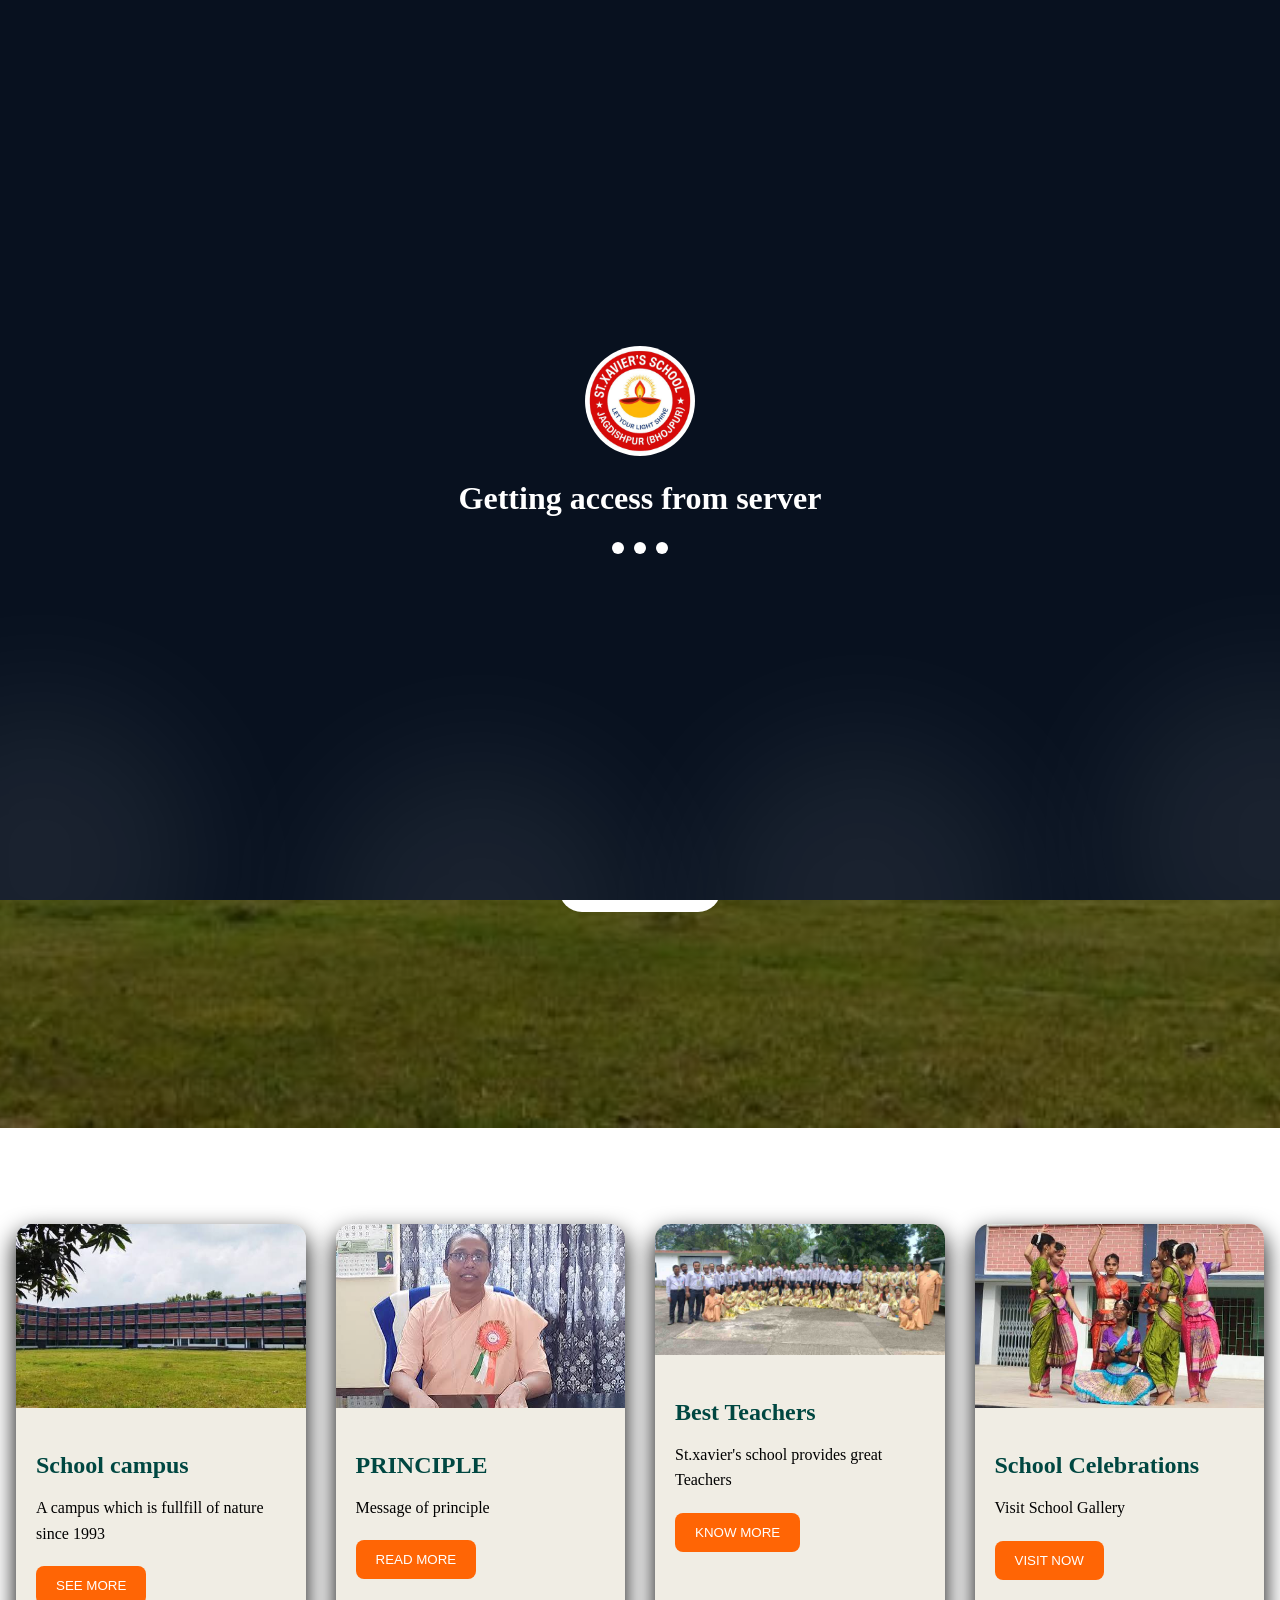
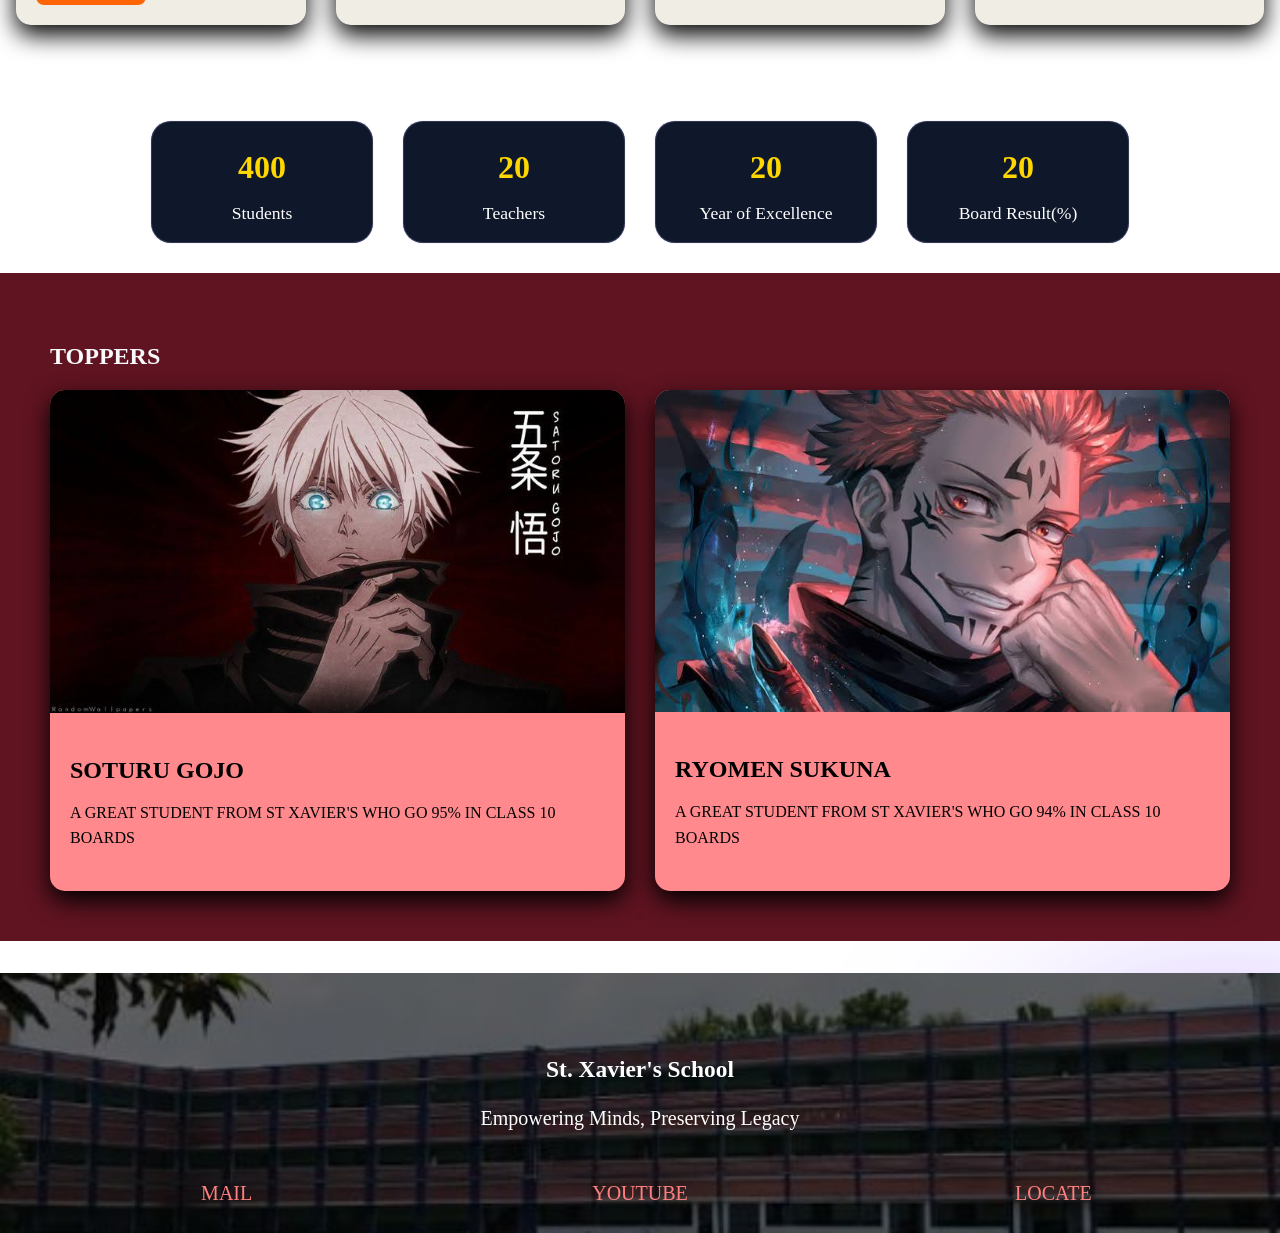
==== index.html @ 526041e4 "Updated website" ====
<!DOCTYPE html>
<html lang="en">
<head>
    <meta charset="UTF-8">
    <meta name="viewport" content="width=device-width, initial-scale=1.0">
    <link rel="stylesheet" href="web.css">
    <link rel="stylesheet" href="mainloader.css">
    <link rel="icon" type="image/jpeg"href="logo12.jpg">
      
       <link rel="preconnect" href="https://fonts.googleapis.com">
<link rel="preconnect" href="https://fonts.gstatic.com" crossorigin>
<link href="https://fonts.googleapis.com/css2?family=Audiowide&family=Bebas+Neue&family=Black+Ops+One&family=Montenegrin+Gothic+One&family=Yuyu&display=swap" rel="stylesheet"> 
    <title>ST.XAVIER'S SCHOOL</title>


</head>
<body>
    <div id="preloader">

    <div class="smoke s1"></div>
    <div class="smoke s2"></div>
    <div class="smoke s3"></div>
    <div class="smoke s4"></div>

    <div class="loader-content">

        <img src="logo12.jpg" class="loader-logo">

        <h1 class="loader-title" id="loaderText">Connecting to server</h1>

        <div class="loading">
            <span></span>
            <span></span>
            <span></span>
        </div>

    </div>

</div>


    <div class="heading">
<h1><EM> ST</EM> XAVIER'S SCHOOL</h1>

      

    </div>

      <div class="navbar">

            <ul class="nav-links">
                <li> <a href="home.html">HOME</a></li>
                <li> <a href="#">GALLERY</a></li>
                <li> <a href="#">ACADEMICS</a></li>
                <li> <a href="#">ABOUT</a></li>

                
            </ul>
        </div>
<div class="mainbg">

    <img src="xavier.jpg" alt="St. Xavier's School">
    
    <div class="hero">
        <h1>Empowering Minds, Preserving Legacy</h1>
    </div>

    <div class="hero-p">
        <h2>Shaping Bright Minds for a Better Tomorrow</h2>
    </div>

    <div class="par">
        <p>
            Welcome to our school, where learning inspires curiosity,
            creativity, and confidence. We are committed to providing a
            safe, inclusive, and engaging environment that empowers every
            student to achieve academic excellence, develop strong character,
            and become responsible global citizens. 
        </p>

        <a href="#" class="btn">Explore More</a>
    </div>

</div>
        
<section class="cards-section">

    <div class="card">
        <img src="xavier.jpg" alt="Card Image">
        <div class="card-content">
            <h2>School campus</h2>
            <p>
                A campus which is fullfill of nature since 1993


            </p>
            <button
                onclick="window.location.href='schoolcampus.html'">
                    SEE MORE</button>
        </div>
    </div>

    <div class="card">
        <img src="pr.jpg" alt="Card Image">
        <div class="card-content">
            <h2>PRINCIPLE</h2>
            <p>
                Message of principle
            </p>
            <button onclick="window.location.href='pricipal.html'">READ MORE</button>
        </div>
    </div>

    <div class="card">
        <img src="tr.jpg" alt="Card Image">
        <div class="card-content">
            <h2>Best Teachers</h2>
            <p>
                St.xavier's school provides great Teachers
            </p>
            <button>KNOW MORE</button>
        </div>
    </div>

    <div class="card">
        <img src="gallery.jpg" alt="Card Image">
        <div class="card-content">
            <h2>School Celebrations</h2>
            <p>
                Visit School Gallery


            </p>
            <button>VISIT NOW</button>
        </div>
    </div>
</section>


<section class="stats">

    <div class="stat-box">

            <h2 class="counter" data-target="2000">
                0
            </h2>
            <p>Students</p>
    </div>

    <div class="stat-box">

        <h2 class="counter" data-target="60">
            0
        </h2>
            <p>Teachers</p>
    </div>

    <div class="stat-box">

        <h2 class="counter" data-target="30">
            0
        </h2>
            <p>Year of Excellence</p>
    </div>

    <div class="stat-box">
        <h2 class="counter" data-target="100">
            0
        </h2>
        <p>Board Result(%)</p>
    </div>
<div class="std-cla">
    <H1>TOPPERS</H1>
    <div class="student">
            <div class="std-card">
                 <img src="gjo.jpg" alt="student" Image">
        <div class="std-card-content">
            <h2 >SOTURU GOJO</h2>
            <p>
                A GREAT STUDENT FROM ST XAVIER'S WHO GO 95% IN CLASS 10 BOARDS
            </p>
            </div>
            </div>
            <div class="student">
            <div class="std-card">
                 <img src="sku.jpg" alt="Student Image">
        <div class="std-card-content">
            <h2>RYOMEN SUKUNA</h2>
            <p>
                A GREAT STUDENT FROM ST XAVIER'S WHO GO 94% IN CLASS 10 BOARDS
            </p>
            </div>
            </div>
        </div>
        </div>
</section>
<footer class="footer">
    <div class="footer-content">
        <h3>St. Xavier's School</h3>
        <p>Empowering Minds, Preserving Legacy</p>
        </div>
        
         <div class="down-links">
        
        <a href="#">MAIL</a>
        <a href="#">YOUTUBE</a>
        <a href="#">LOCATE</a>
        </ul>
    </div>
   
</footer>
    <script src="web.js"></script>
    
    
</body>
</html>
---- web.css ----
body{
    margin:0;
    min-height: 100vh;
    background: #ffffff;
    color: #f8fafc;
    overflow-x:hidden;
    position:relative;

}

body::before,
body::after{
    content:"";
    position:fixed;
    width:350px;
    height: 350px;
    border-radius: 50%;
    filter:blur(120px);
    z-index:-1;
}

body::before{
    background:rgba(37,99,235,.3);
    top: -120px;
    left:-120px;
}

body::after{
    background:rgba(113, 52, 255, 0.649);
    bottom:--120px;
    right:-120px;
}

.heading{
display:flex;
width:100%;
max-width:1600px;
background: rgb(255, 255, 255);
backdrop-filter: rgba(255,255,255,.15);
border: 1px solid rgba(255,255,255,.015);
display:flex;
justify-content:center;
text-decoration:underline;


}
.heading h1{
    color:rgb(0, 0, 0);
    font-family: "Black Ops One";
  
  
  margin-left:5%;
  font-size:clamp(1.5rem,5vw,4rem);

}

.mainbg{
    position: relative;
    width: 100%;
    height: 100vh;
    overflow: hidden;
    display: flex;
    justify-content: center;
    align-items: center;
}

.mainbg img{
    position: absolute;
    inset: 0;
    width: 100%;
    height: 100%;
    object-fit: cover;
}

/* Dark overlay */
.mainbg::before{
    content: "";
    position: absolute;
    inset: 0;
    background: linear-gradient(
        rgba(0,0,0,.55),
        rgba(0,0,0,.45)
    );
    z-index: 1;
}

.hero,
.hero-p,
.par{
    position: relative;
    z-index: 2;
    color: #fff;
    text-align: center;
    width: 90%;
    max-width: 850px;
}

.hero{
    position: absolute;
    top: 20%;
}

.hero h1{
    font-size: 4rem;
    font-weight: 700;
    line-height: 1.2;
    margin-bottom: 20px;
}

.hero-p{
    position: absolute;
    top: 46%;
}

.hero-p h2{
    font-size: 2rem;
    font-weight: 400;
    color: #f4f4f4;
}

.par{
    position: absolute;
    top: 55%;
}

.par p{
    font-size: 1.1rem;
    line-height: 1.8;
    margin-bottom: 30px;
    color: #f1f1f1;
}

.btn{
    display: inline-block;
    padding: 14px 34px;
    border-radius: 40px;
    background: #ffffff;
    color: #0b4a8b;
    text-decoration: none;
    font-weight: 600;
    transition: .3s;
}

.btn:hover{
    background: #0b4a8b;
    color: #fff;
    transform: translateY(-4px);
}

@media (max-width:768px){

    .hero{
        top: 20%;
    }

    .hero h1{
        font-size: 2.3rem;
    }

    .hero-p{
        top: 40%;
    }

    .hero-p h2{
        font-size: 1.3rem;
    }

    .par{
        top: 50%;
        width: 90%;
    }

    .par p{
        font-size: .95rem;
        line-height: 1.6;
    }

}

.navbar{
    display:flex;
    justify-content: center;
    
    background:black;
    position: relative;
    left:0rem;
    padding:1%;
    font-family: "Bebas Neue";
}

.nav-links{
    display: flex;
    justify-content: center;
 
list-style: none;
gap:1rem;
font-size: 1.8rem;

list-style:none;

margin:0;
padding:0;
}

.nav-links a{
    text-decoration: none;
    color:rgb(255, 255, 255);
}

.nav-links a:hover{
    display:flex;
    color:rgb(186, 37, 240);
    text-shadow:0 0 23px rgb(98, 0, 255);
    
    border-radius: 6px;
    gap: 1rem;
}





.cards-section{
    display:grid;
    grid-template-columns:repeat(auto-fit,minmax(220px,1fr));
    gap:30px;
    position: relative;
    top:5rem;
    margin:1rem;
}



.card{
    background:#f0ede4;
    border-radius:15px;
    overflow:hidden;
    box-shadow:0 10px 25px black;
    transition:1s;
}





.card:hover{
    transform:translateY(-10px);
    box-shadow:0 0 25PX rgb(148, 144, 255);
}

.card img{
    width:100%;
    height:auto;
    object-fit:cover;
}



.card-content{
    padding:20px;
}

.card-content h2{
    margin-bottom:10px;
    color:#004741;
}

.card-content p{
    color:rgb(0, 0, 0);
    line-height:1.6;
    margin-bottom:20px;
}

button{
    background:#ff6505;
    color:white;
    border:none;
    padding:12px 20px;
    border-radius:8px;
    cursor:pointer;
    transition:.3s;
}

button:hover{
    background:#ff2200;
    box-shadow: 0 0 25px rgb(150, 88, 88);
}

button:active{
    background:rgb(17, 80, 225) ;
    transform: scale(0.8)
    
}

button:visited{
    background: rgb(17,80,225);
}

.stats{
    width:100%;
    position: relative;
    top:10rem;
    display:flex;
    justify-content: center;
    gap:30px;
    flex-wrap:wrap;
    
}

.stat-box{
    width:220px;
    box-shadow: 0 0 1px rgb(148, 144, 255);
    text-align:center;
    border-radius:20px;
    background:#0F172A;
    backdrop-filter: blur(15px);
    border:1px solid rgba(255,255,255,.15);
    transition: 1s;
}

.stat-box:hover{
    transform: translateY(-10px);
    box-shadow:0 0 25px rgba(255,255,255,.4);
}

.stat-box h2{
    font-size:2rem;
    color:gold;
    margin-bottom:10px;
}

.stat-box p{
    color:#fff;
    font-size:1.1rem;
}

.footer{
    background: url("xavier.jpg") center center/cover no-repeat;
    position: relative;
    padding: 60px 20px;
    color: white;
    text-align: center;
    position: relative;
    bottom:-12rem;
}

.footer::before{
    content: "";
    position: absolute;
    inset: 0;
    background: rgba(0,0,0,0.6);
}

.footer-content{
    position: relative;
    z-index: 2;
    font-size: 20px;
}


.down{
    display: flex;
    justify-content: center;
    width: 100%;
    max-width: 1600px;
    position: relative;
    top:10rem;
}


.down-links{

    display:grid;
    grid-template-columns:repeat(auto-fit,minmax(230px,1fr));
    font-size: 20px;
    justify-content: center;
    position: relative;
    top:2rem;
    
    max-width: 1600px;
}
.down-links a{
    color: rgb(255, 128, 128);
    text-decoration: none;
    display:grid;
    grid-template-columns:repeat(auto-fit,minmax(230px,1fr));
    justify-content: center;
    align-items: center;
    text-align: center;
    
}

.down-links a:hover{
    color:rgb(255, 0, 0);
    
    border-bottom: 3px solid rgb(0, 0, 0);
}

.principle{
    background:rgba(255,255,255,.20);
    color:white;
    display: flex;
    justify-content: center;
    align-items: center;
}

.prn-name{
    background:rgba(145, 128, 255, 0.447);
    color:white;
    display: flex;
    justify-content: center;
    align-items: center;
    position: relative;
    top:2rem;
    border-radius: 50px;
}
.pr-words{
    position: relative;
    top:5rem;
    margin:2rem;
}

.pr-words p{
    font-size:1rem;
    color:rgb(255, 255, 255);
    font-weight: 400;
}

.pr-img{
    display:flex;
    justify-content: center;
    align-items: center;
    position: relative;
    top:4rem;

}

.pr-img img{
    width:60%;
    height: 40%;
    object-fit: cover;
}

.std-cla{
    background:rgb(96, 20, 33);
    width: 100%;
    height: auto;
    max-width: 1600px;
    padding: 50px;
}
.student{
    display:grid;
    grid-template-columns:repeat(auto-fit,minmax(220px,1fr));
    gap:30px;
    position: relative;

}



.std-card{
    background:#ff898d;
    border-radius:15px;
    overflow:hidden;
    box-shadow:0 10px 25px black;
    transition:1s;
}





.std-card:hover{
    box-shadow:0 0 25PX rgb(148, 144, 255);
}

.std-card img{
    width:100%;
    height:auto;
    object-fit:cover;
}



.std-card-content{
    padding:20px;
}

.std-card-content h2{
    margin-bottom:10px;
    color:#000000;
}

.std-card-content p{
    color:rgb(0, 0, 0);
    line-height:1.6;
    margin-bottom:20px;
}
---- mainloader.css ----
/* ===== PRELOADER ===== */

#preloader{
position:fixed;
inset:0;
background:#08111f;
display:flex;
justify-content:center;
align-items:center;
overflow:hidden;
z-index:99999;
transition:.8s;
}

#preloader.hide{
opacity:0;
visibility:hidden;
}

.loader-content{
position:relative;
z-index:5;
text-align:center;
}

.loader-logo{
width:110px;
height:110px;
border-radius:50%;
object-fit:cover;
animation:float 2s ease-in-out infinite;
}

.loader-title{
margin-top:20px;
color:white;
font-size:2rem;
transition: opacity .4s ease
}

.loading{
display:flex;
justify-content:center;
gap:10px;
margin-top:25px;
}

.loading span{
width:12px;
height:12px;
background:white;
border-radius:50%;
animation:bounce .7s infinite alternate;
}

.loading span:nth-child(2){
animation-delay:.2s;
}

.loading span:nth-child(3){
animation-delay:.4s;
}

@keyframes bounce{

from{
transform:translateY(0);
}

to{
transform:translateY(-12px);
}

}

@keyframes float{

50%{
transform:translateY(-8px);
}

}

/* ===== Smoke ===== */

.smoke{

position:absolute;

width:320px;
height:320px;

background:rgba(255,255,255,.08);

border-radius:50%;

filter:blur(70px);

animation:smoke 15s linear infinite;

}

.s1{left:-120px;bottom:-120px;}

.s2{
right:-150px;
bottom:-100px;
animation-delay:3s;
}

.s3{
left:25%;
bottom:-180px;
animation-delay:6s;
}

.s4{
right:20%;
bottom:-160px;
animation-delay:9s;
}

@keyframes smoke{

0%{
transform:translateY(150px) scale(.8);
opacity:0;
}

30%{
opacity:.2;
}

100%{
transform:translateY(-900px) scale(1.8);
opacity:0;
}

}
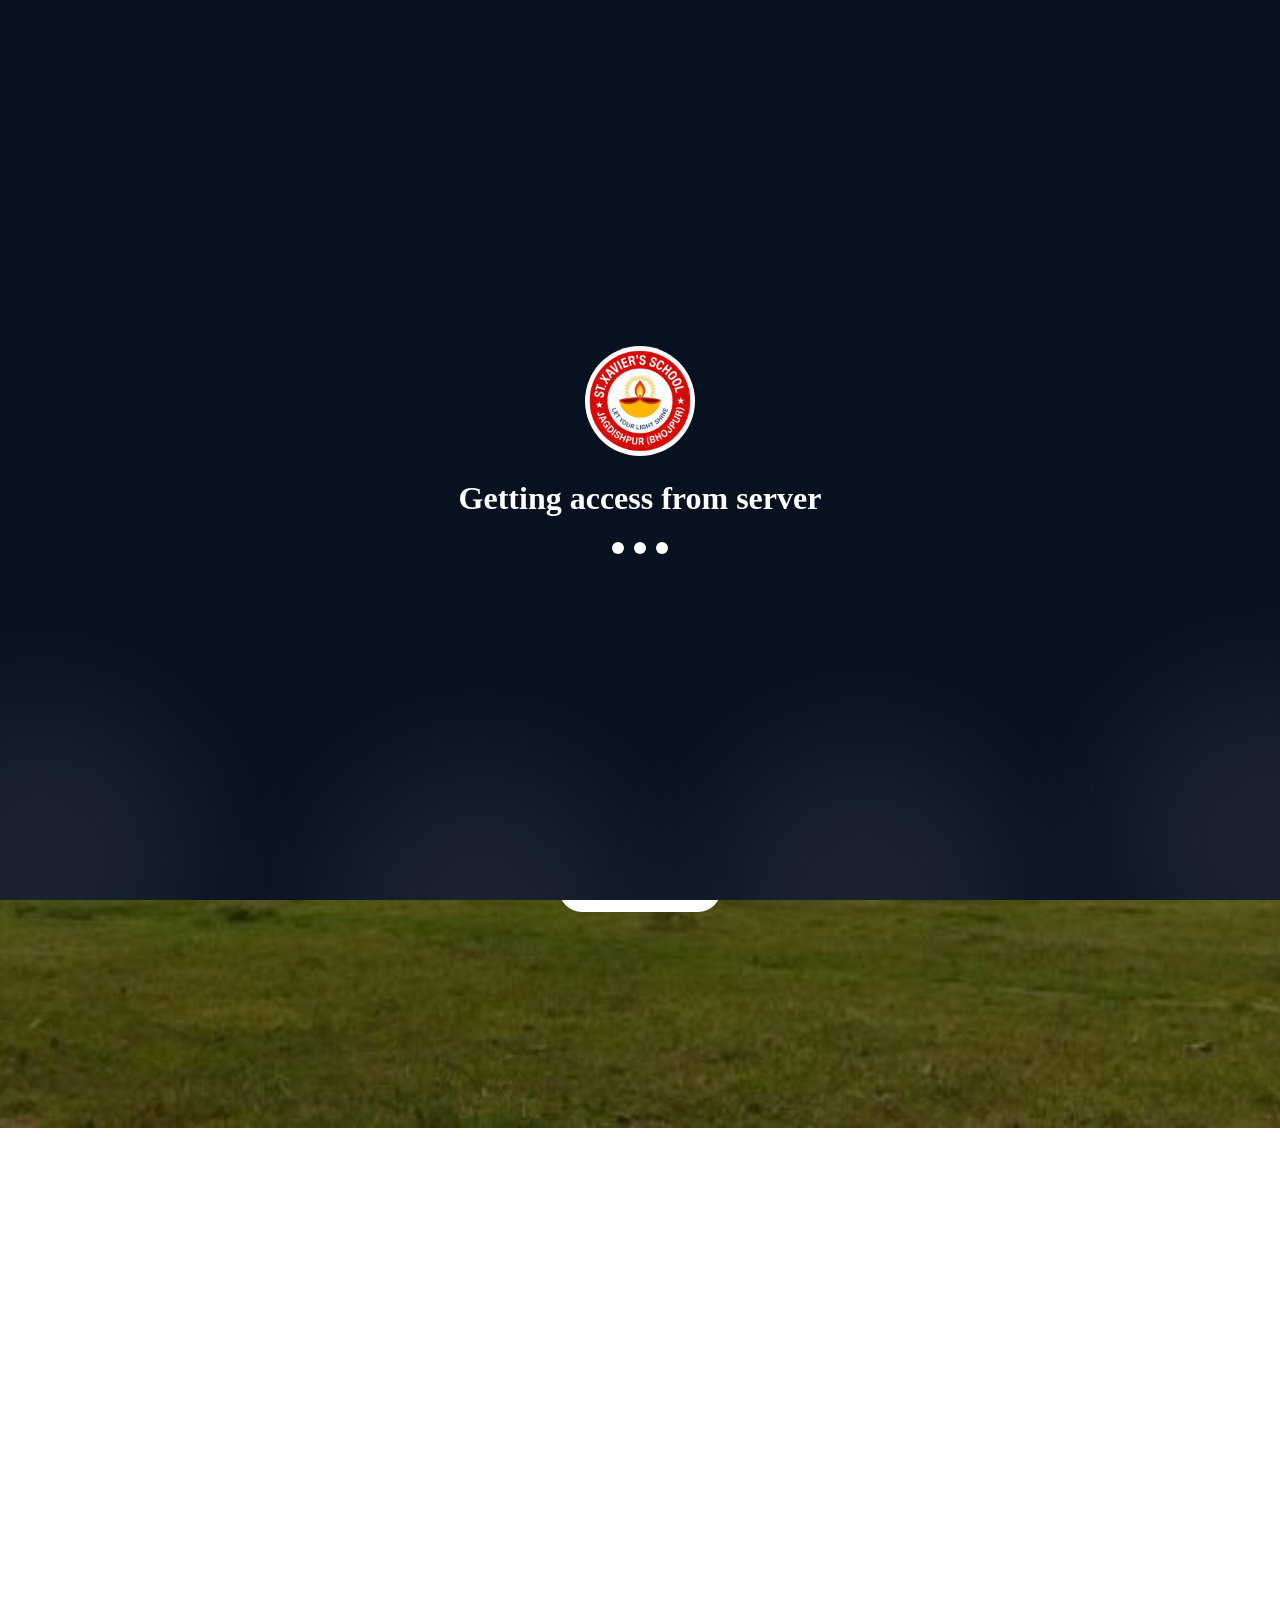
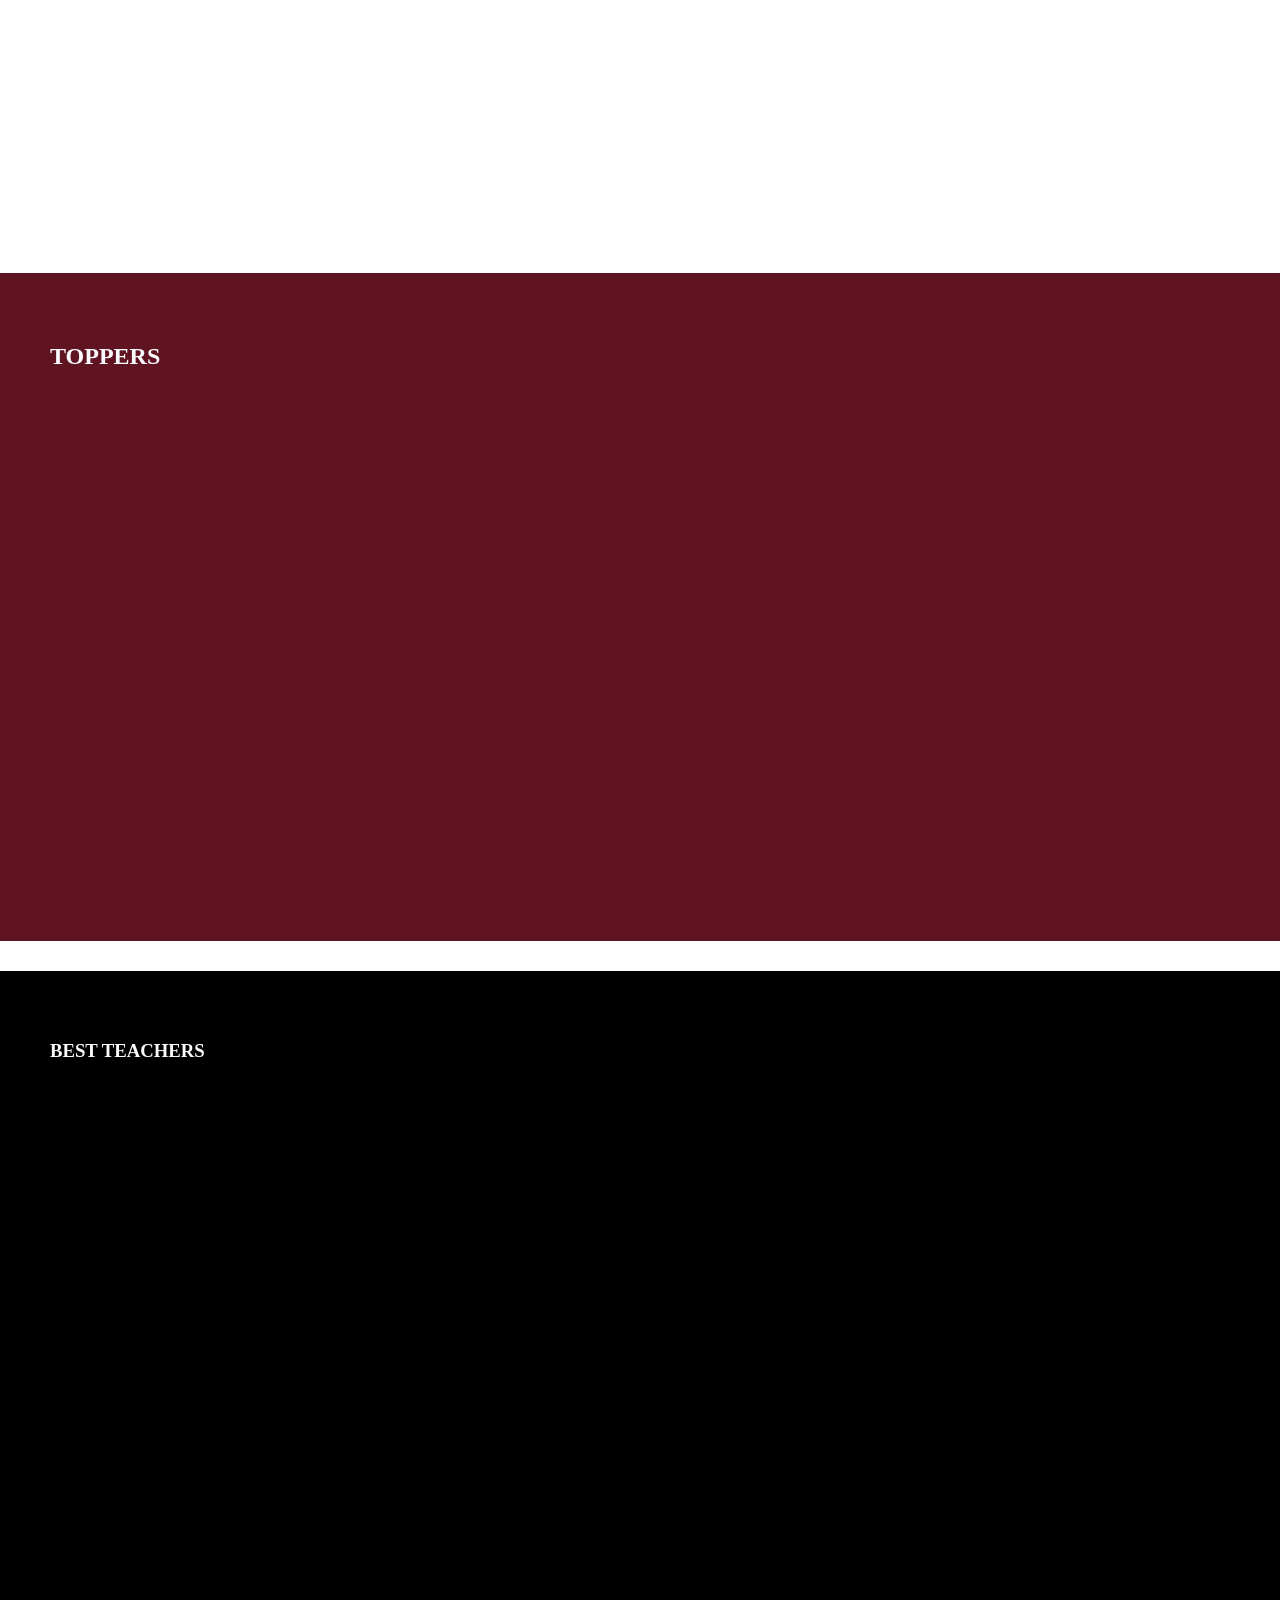
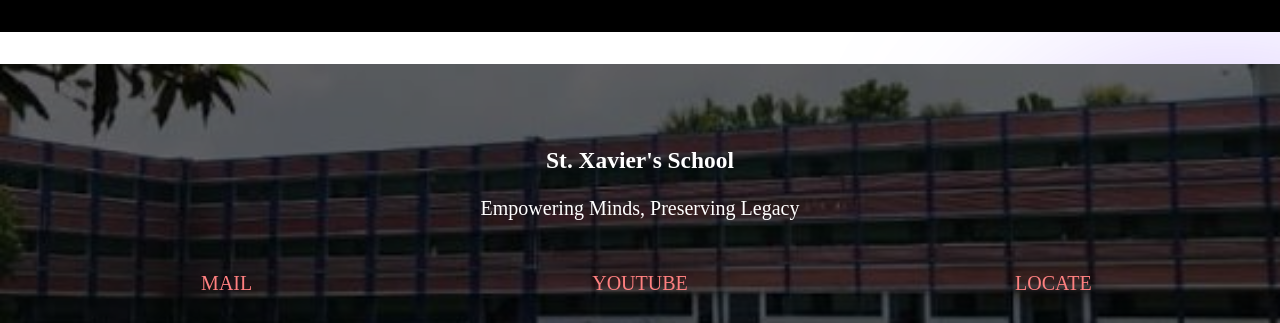
==== commit 10782de5: "Updated website" ====
--- a/index.html
+++ b/index.html
@@ -5,6 +5,7 @@
     <meta name="viewport" content="width=device-width, initial-scale=1.0">
     <link rel="stylesheet" href="web.css">
     <link rel="stylesheet" href="mainloader.css">
+    <link rel="stylesheet" href="https://unpkg.com/aos@2.3.4/dist/aos.css">
     <link rel="icon" type="image/jpeg"href="logo12.jpg">
       
        <link rel="preconnect" href="https://fonts.googleapis.com">
@@ -15,6 +16,7 @@
 
 </head>
 <body>
+    
     <div id="preloader">
 
     <div class="smoke s1"></div>
@@ -62,15 +64,12 @@
     <img src="xavier.jpg" alt="St. Xavier's School">
     
     <div class="hero">
-        <h1>Empowering Minds, Preserving Legacy</h1>
-    </div>
-
-    <div class="hero-p">
-        <h2>Shaping Bright Minds for a Better Tomorrow</h2>
-    </div>
+        <h1 data-aos="fade-up">Empowering Minds, Preserving Legacy</h1>
+    </div>
+
 
     <div class="par">
-        <p>
+        <p data-aos="fade-up" data-aos-delay="200">
             Welcome to our school, where learning inspires curiosity,
             creativity, and confidence. We are committed to providing a
             safe, inclusive, and engaging environment that empowers every
@@ -83,10 +82,10 @@
 
 </div>
         
-<section class="cards-section">
-
-    <div class="card">
-        <img src="xavier.jpg" alt="Card Image">
+<section class="cards-section" data-aos="zoom-in">
+
+    <div class="card" data-aos="fade-up">
+        <img src="xavier.jpg" alt="Card Image" data-aos="fade-right">
         <div class="card-content">
             <h2>School campus</h2>
             <p>
@@ -101,7 +100,7 @@
     </div>
 
     <div class="card">
-        <img src="pr.jpg" alt="Card Image">
+        <img src="pr.jpg" alt="Card Image" data-aos="fade-left">
         <div class="card-content">
             <h2>PRINCIPLE</h2>
             <p>
@@ -112,7 +111,7 @@
     </div>
 
     <div class="card">
-        <img src="tr.jpg" alt="Card Image">
+        <img src="tr.jpg" alt="Card Image" data-aos="fade-right">
         <div class="card-content">
             <h2>Best Teachers</h2>
             <p>
@@ -123,7 +122,7 @@
     </div>
 
     <div class="card">
-        <img src="gallery.jpg" alt="Card Image">
+        <img src="gallery.jpg" alt="Card Image" data-aos="fade-left">
         <div class="card-content">
             <h2>School Celebrations</h2>
             <p>
@@ -137,9 +136,9 @@
 </section>
 
 
-<section class="stats">
-
-    <div class="stat-box">
+<section class="stats" >
+
+    <div class="stat-box" data-aos="flip-right">
 
             <h2 class="counter" data-target="2000">
                 0
@@ -147,7 +146,7 @@
             <p>Students</p>
     </div>
 
-    <div class="stat-box">
+    <div class="stat-box" data-aos="flip-right">
 
         <h2 class="counter" data-target="60">
             0
@@ -155,7 +154,7 @@
             <p>Teachers</p>
     </div>
 
-    <div class="stat-box">
+    <div class="stat-box" data-aos="flip-right">
 
         <h2 class="counter" data-target="30">
             0
@@ -163,16 +162,17 @@
             <p>Year of Excellence</p>
     </div>
 
-    <div class="stat-box">
+    <div class="stat-box" data-aos="flip-right">
         <h2 class="counter" data-target="100">
             0
         </h2>
         <p>Board Result(%)</p>
     </div>
+    
 <div class="std-cla">
     <H1>TOPPERS</H1>
     <div class="student">
-            <div class="std-card">
+            <div class="std-card" data-aos="flip-up" >
                  <img src="gjo.jpg" alt="student" Image">
         <div class="std-card-content">
             <h2 >SOTURU GOJO</h2>
@@ -182,7 +182,7 @@
             </div>
             </div>
             <div class="student">
-            <div class="std-card">
+            <div class="std-card" data-aos="flip-up">
                  <img src="sku.jpg" alt="Student Image">
         <div class="std-card-content">
             <h2>RYOMEN SUKUNA</h2>
@@ -193,6 +193,37 @@
             </div>
         </div>
         </div>
+        </div>
+        
+<section class="tea-cla">
+        <div class="tr-cla">
+    <H1>BEST TEACHERS</H1>
+    <div class="teacher">
+            <div class="tr-card" data-aos="flip-up">
+                 <img src="gjo.jpg" alt="student">
+        <div class="std-card-content">
+            <h2 >-NO-DATA-</h2>
+            <p>
+                A GREAT TEACHER FROM SCIENCE FACULTY, A GOATED TEACHER OF ST XAVIER'S
+            </p>
+            </div>
+            </div>
+            <div class="teacher">
+            <div class="tr-card" data-aos="flip-up">
+                 <img src="sku.jpg" alt="Student Image">
+        <div class="std-card-content">
+            <h2>RYOMEN SUKUNA</h2>
+            <p>
+                A GREAT STUDENT FROM ST XAVIER'S WHO GO 94% IN CLASS 10 BOARDS
+            </p>
+            </div>
+            </div>
+        </div>
+        </div>
+        </div>
+        </section>
+
+
 </section>
 <footer class="footer">
     <div class="footer-content">
@@ -210,7 +241,9 @@
    
 </footer>
     <script src="web.js"></script>
-    
+    <script src="https://unpkg.com/aos@2.3.4/dist/aos.js"></script>
+
+
     
 </body>
 </html>
--- a/web.css
+++ b/web.css
@@ -453,6 +453,7 @@
     grid-template-columns:repeat(auto-fit,minmax(220px,1fr));
     gap:30px;
     position: relative;
+    
 
 }
 
@@ -496,3 +497,64 @@
     line-height:1.6;
     margin-bottom:20px;
 }
+
+.tea-cla{
+    background:rgb(0, 0, 0);
+    width: 100%;
+    height: auto;
+    max-width: 1600px;
+    padding: 50px;
+}
+.tr-cla{
+    background: #000000;
+    top:1rem;
+}
+.teacher{
+    display:grid;
+    grid-template-columns:repeat(auto-fit,minmax(220px,1fr));
+    gap:30px;
+    position: relative;
+    
+
+}
+
+
+
+.tr-card{
+    background:#ffff89;
+    border-radius:15px;
+    overflow:hidden;
+    box-shadow:0 10px 25px black;
+    transition:1s;
+}
+
+
+
+
+
+.tr-card:hover{
+    box-shadow:0 0 25PX rgb(148, 144, 255);
+}
+
+.tr-card img{
+    width:100%;
+    height:auto;
+    object-fit:cover;
+}
+
+
+
+.tr-card-content{
+    padding:20px;
+}
+
+.tr-card-content h2{
+    margin-bottom:10px;
+    color:#000000;
+}
+
+.tr-card-content p{
+    color:rgb(0, 0, 0);
+    line-height:1.6;
+    margin-bottom:20px;
+}
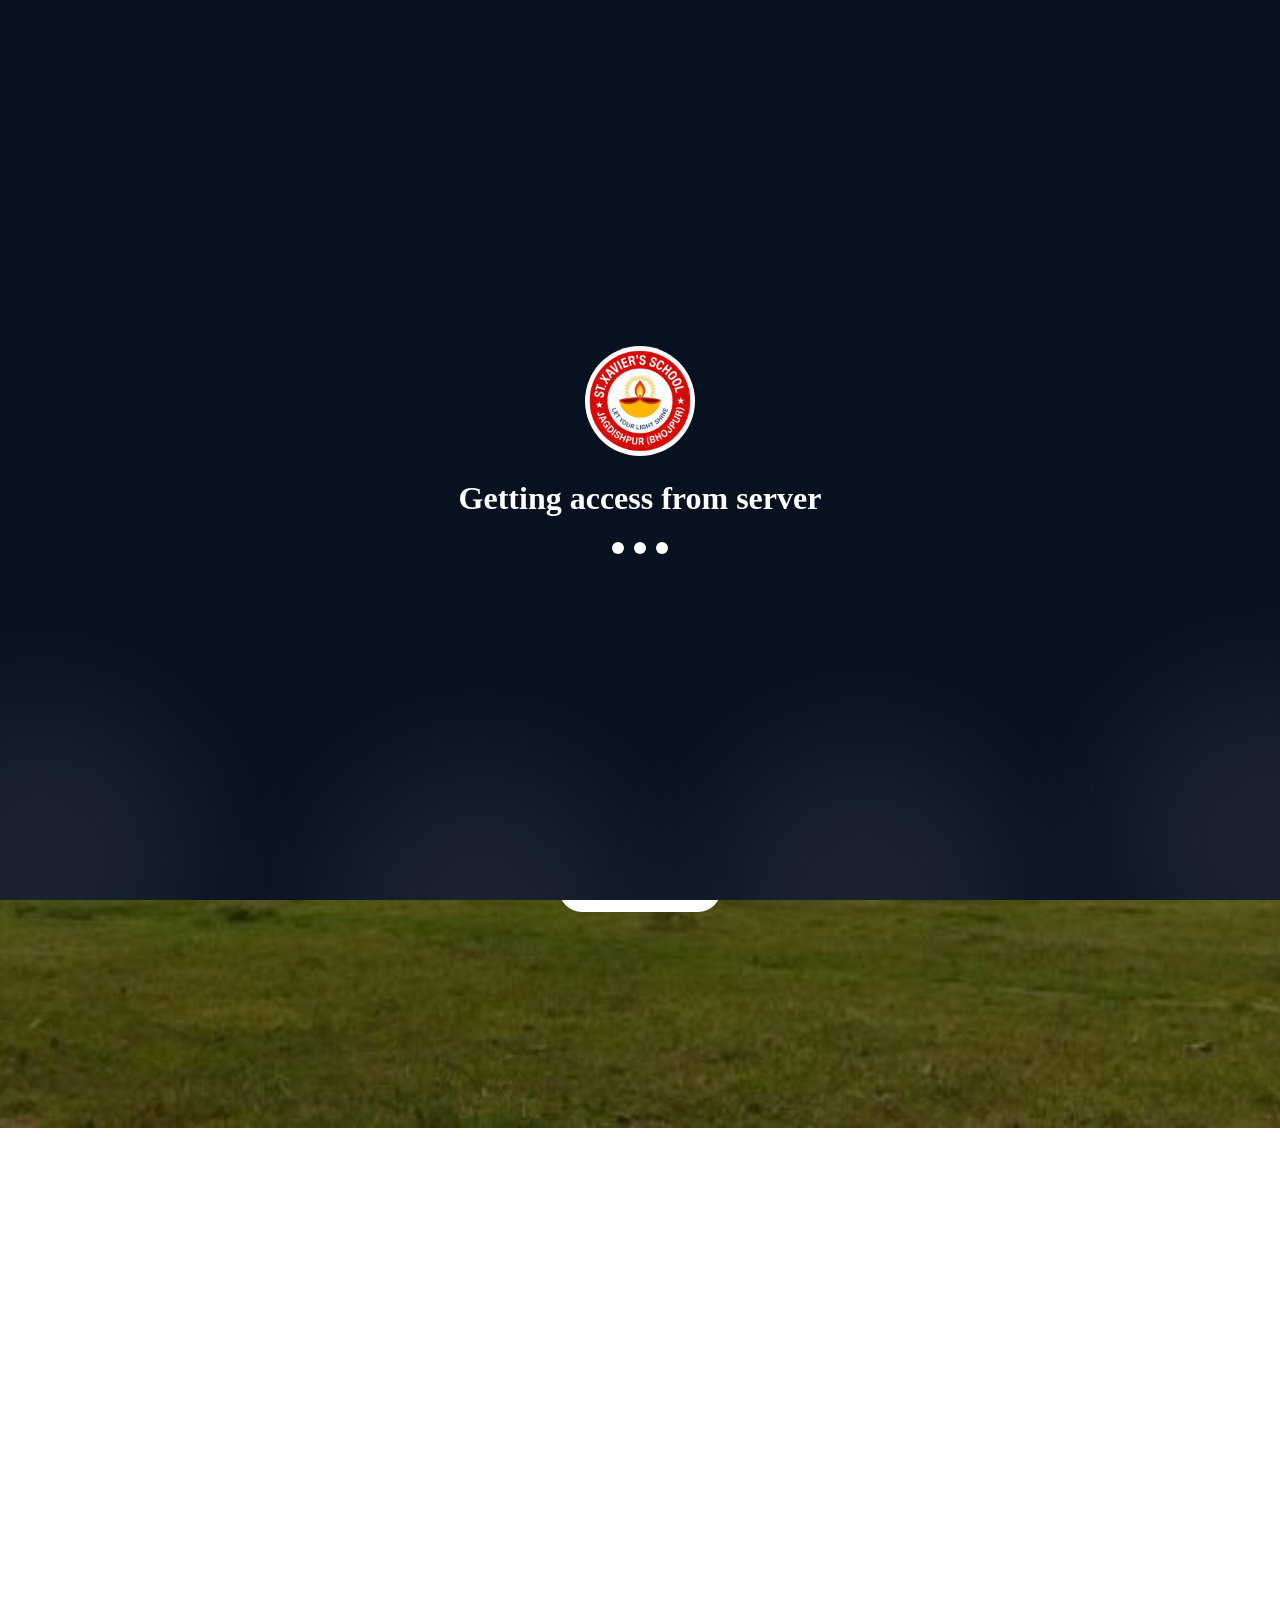
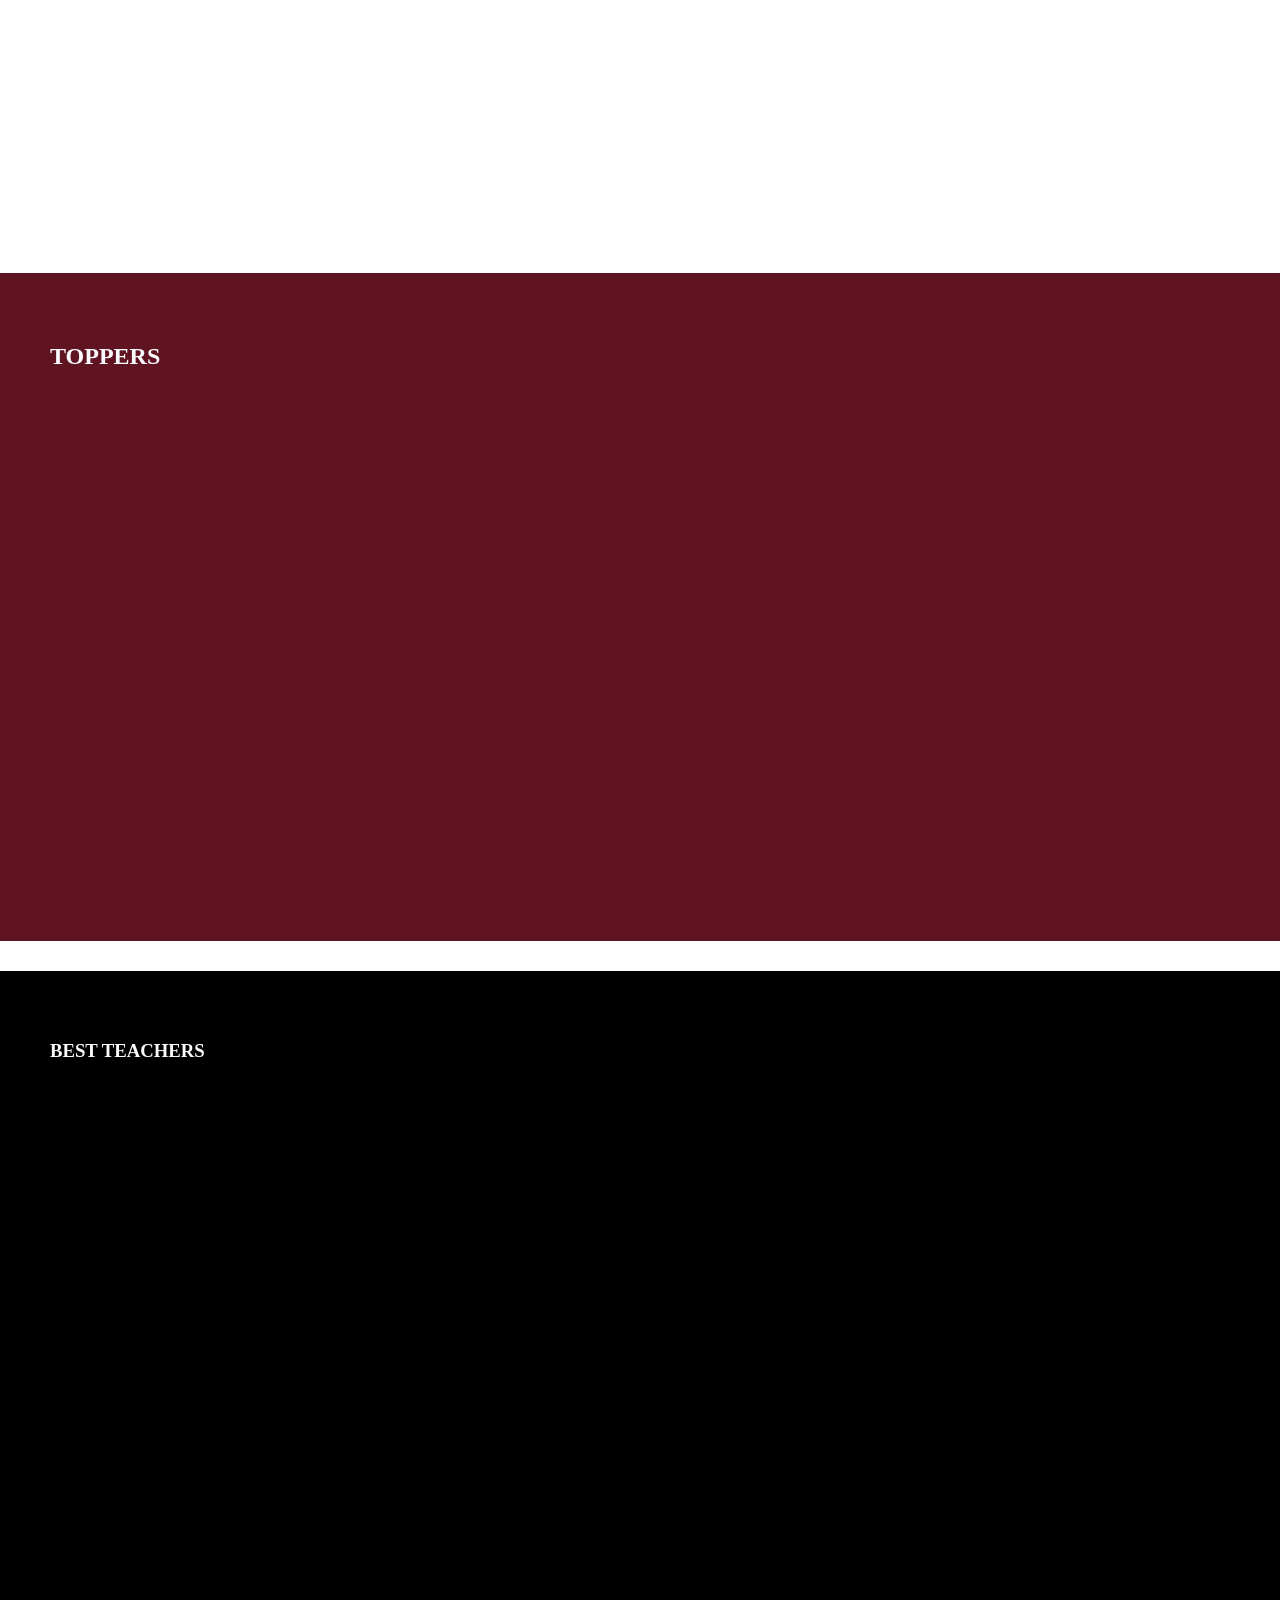
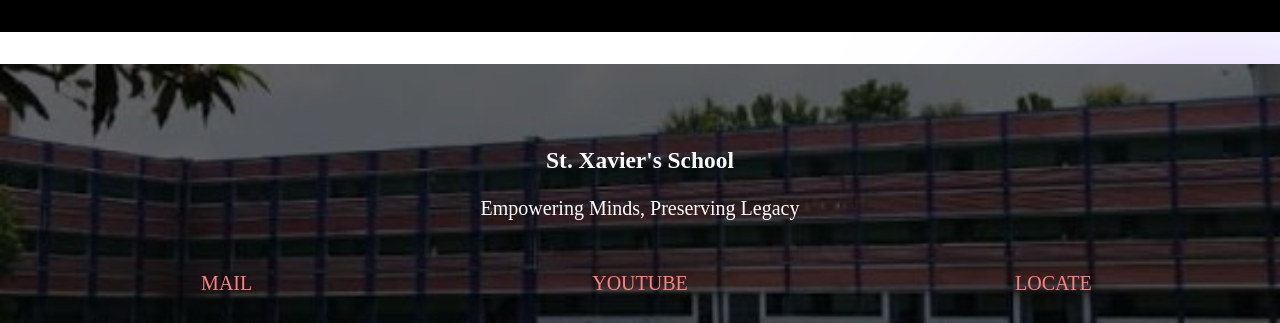
==== commit 566d50a0: "Upadated website" ====
--- a/index.html
+++ b/index.html
@@ -82,10 +82,10 @@
 
 </div>
         
-<section class="cards-section" data-aos="zoom-in">
-
-    <div class="card" data-aos="fade-up">
-        <img src="xavier.jpg" alt="Card Image" data-aos="fade-right">
+<section class="cards-section">
+
+    <div class="card" data-aos="fade-up">
+        <img src="xavier.jpg" alt="Card Image">
         <div class="card-content">
             <h2>School campus</h2>
             <p>
@@ -99,8 +99,8 @@
         </div>
     </div>
 
-    <div class="card">
-        <img src="pr.jpg" alt="Card Image" data-aos="fade-left">
+    <div class="card" data-aos="fade-up">
+        <img src="pr.jpg" alt="Card Image">
         <div class="card-content">
             <h2>PRINCIPLE</h2>
             <p>
@@ -110,8 +110,8 @@
         </div>
     </div>
 
-    <div class="card">
-        <img src="tr.jpg" alt="Card Image" data-aos="fade-right">
+    <div class="card" data-aos="fade-up">
+        <img src="tr.jpg" alt="Card Image">
         <div class="card-content">
             <h2>Best Teachers</h2>
             <p>
@@ -121,8 +121,8 @@
         </div>
     </div>
 
-    <div class="card">
-        <img src="gallery.jpg" alt="Card Image" data-aos="fade-left">
+    <div class="card" data-aos="fade-up">
+        <img src="gallery.jpg" alt="Card Image">
         <div class="card-content">
             <h2>School Celebrations</h2>
             <p>
@@ -172,7 +172,7 @@
 <div class="std-cla">
     <H1>TOPPERS</H1>
     <div class="student">
-            <div class="std-card" data-aos="flip-up" >
+            <div class="std-card" data-aos="fade-up" >
                  <img src="gjo.jpg" alt="student" Image">
         <div class="std-card-content">
             <h2 >SOTURU GOJO</h2>
@@ -182,12 +182,12 @@
             </div>
             </div>
             <div class="student">
-            <div class="std-card" data-aos="flip-up">
+            <div class="std-card" data-aos="fade-up">
                  <img src="sku.jpg" alt="Student Image">
         <div class="std-card-content">
-            <h2>RYOMEN SUKUNA</h2>
-            <p>
-                A GREAT STUDENT FROM ST XAVIER'S WHO GO 94% IN CLASS 10 BOARDS
+            <h2>-NO-DATA-</h2>
+            <p>
+                A GREAT TEACHER FROM MATHS FACULTY WHO GO 94% IN CLASS 10 BOARDS
             </p>
             </div>
             </div>
@@ -199,7 +199,7 @@
         <div class="tr-cla">
     <H1>BEST TEACHERS</H1>
     <div class="teacher">
-            <div class="tr-card" data-aos="flip-up">
+            <div class="tr-card" data-aos="fade-up">
                  <img src="gjo.jpg" alt="student">
         <div class="std-card-content">
             <h2 >-NO-DATA-</h2>
@@ -209,12 +209,12 @@
             </div>
             </div>
             <div class="teacher">
-            <div class="tr-card" data-aos="flip-up">
+            <div class="tr-card" data-aos="fade-up">
                  <img src="sku.jpg" alt="Student Image">
         <div class="std-card-content">
-            <h2>RYOMEN SUKUNA</h2>
-            <p>
-                A GREAT STUDENT FROM ST XAVIER'S WHO GO 94% IN CLASS 10 BOARDS
+            <h2>-NO-DATA-</h2>
+            <p>
+                  A GREAT TEACHER FROM MATHS FACULTY 
             </p>
             </div>
             </div>
--- a/web.css
+++ b/web.css
@@ -473,6 +473,7 @@
 
 .std-card:hover{
     box-shadow:0 0 25PX rgb(148, 144, 255);
+    transition: 1s ease all;
 }
 
 .std-card img{
@@ -524,7 +525,7 @@
     background:#ffff89;
     border-radius:15px;
     overflow:hidden;
-    box-shadow:0 10px 25px black;
+    box-shadow:0 0px 10px rgb(255, 255, 255);
     transition:1s;
 }
 
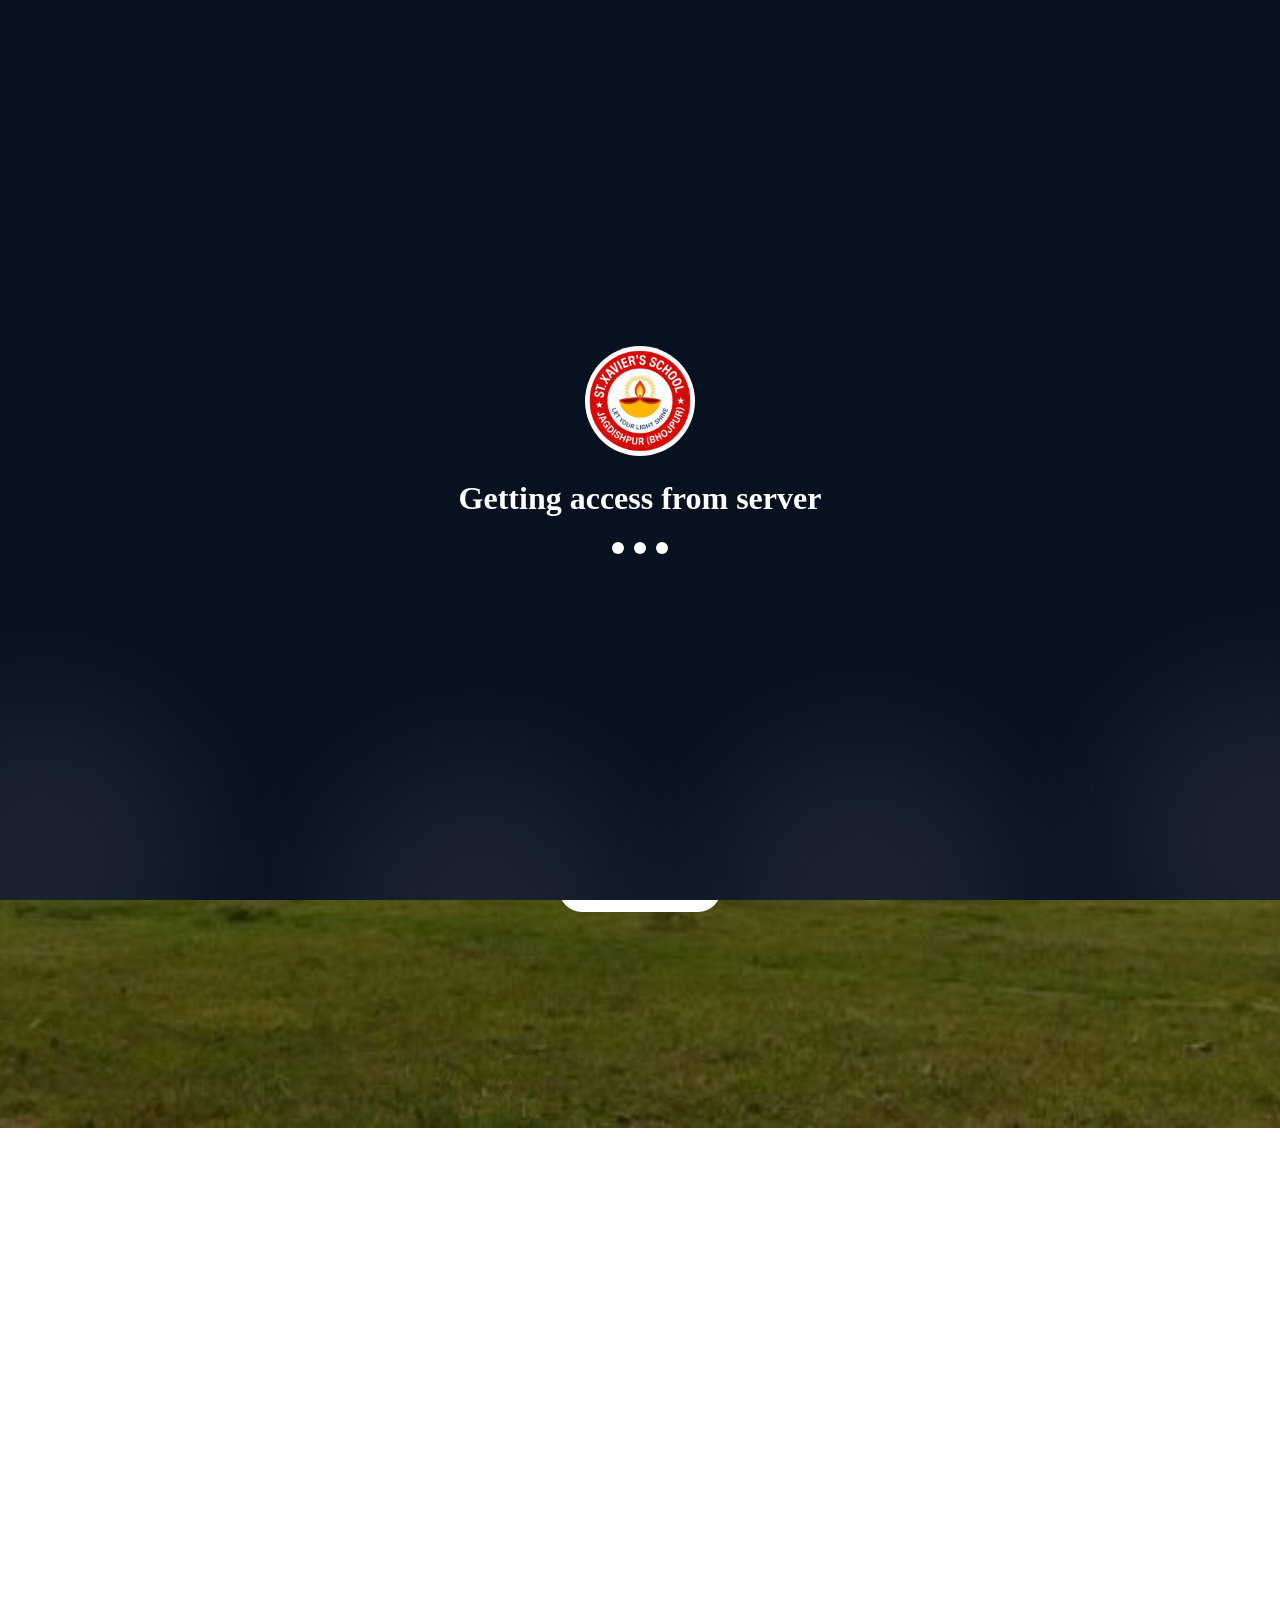
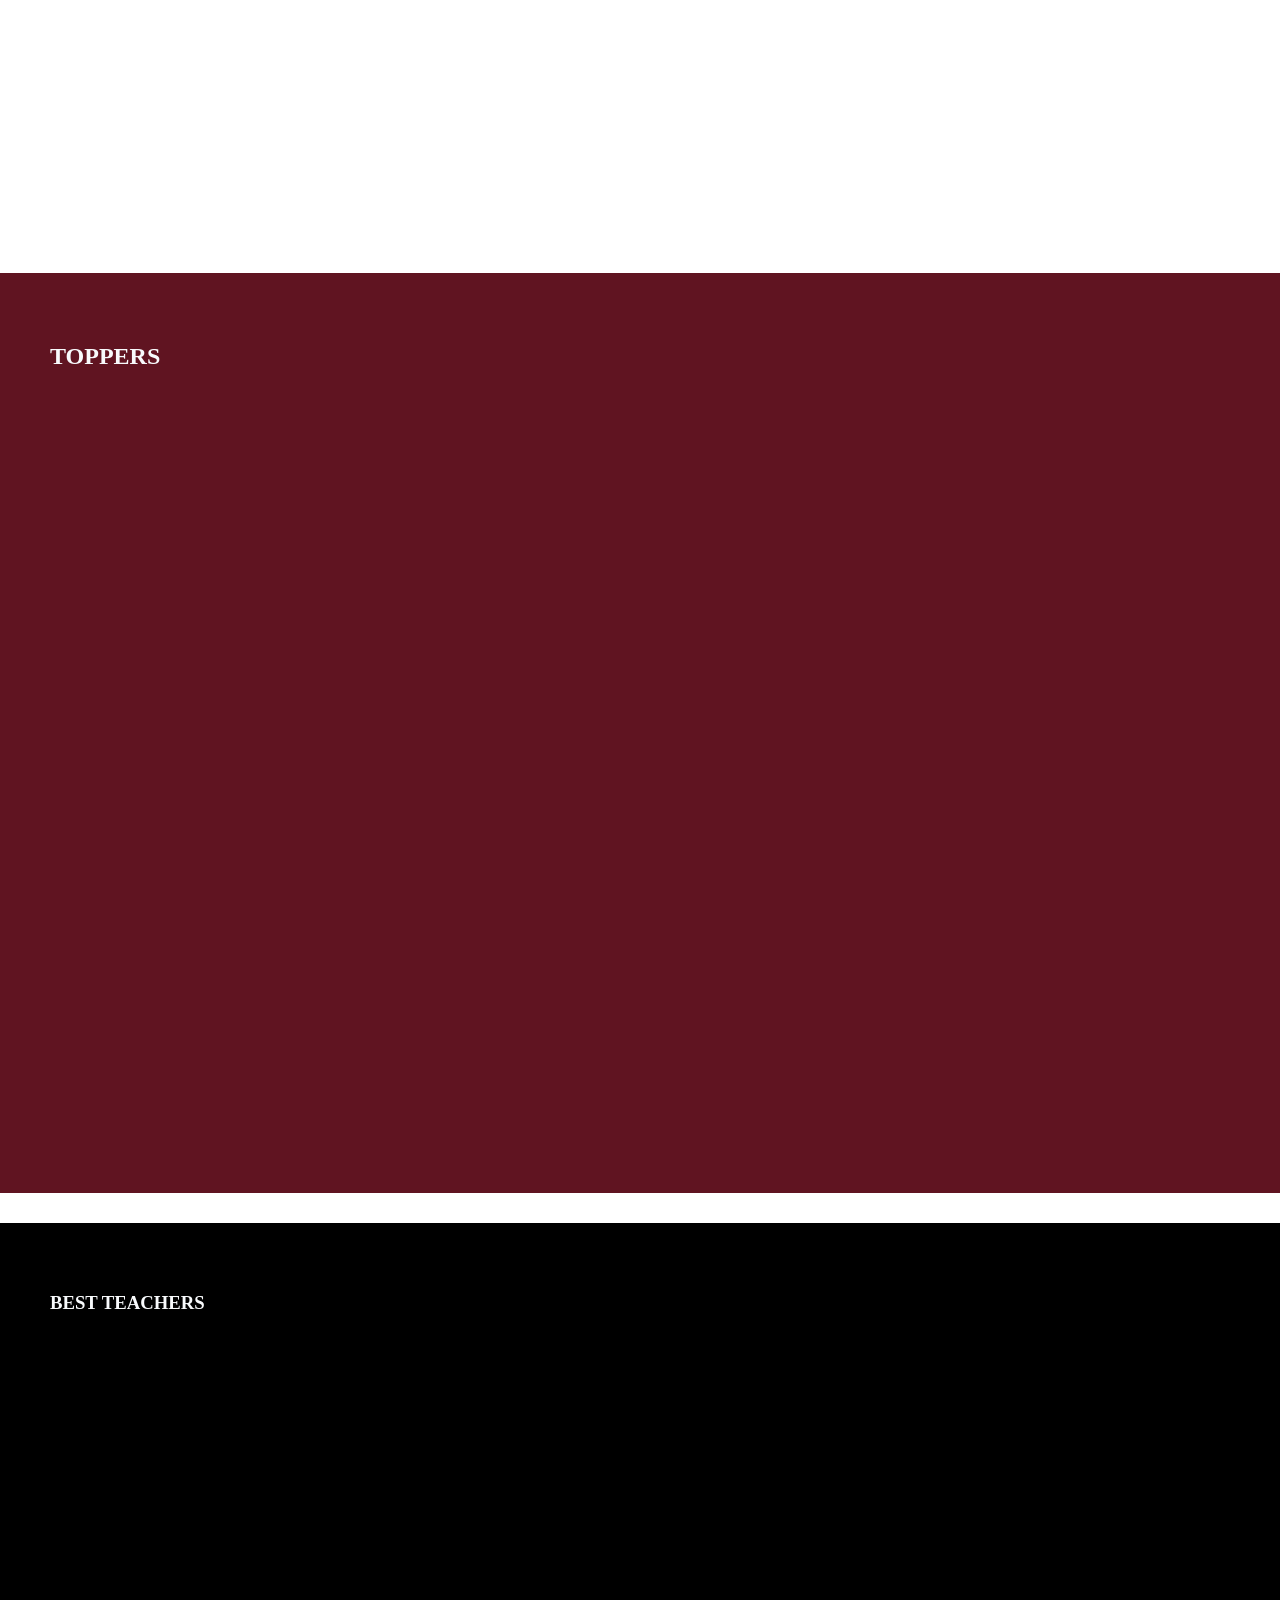
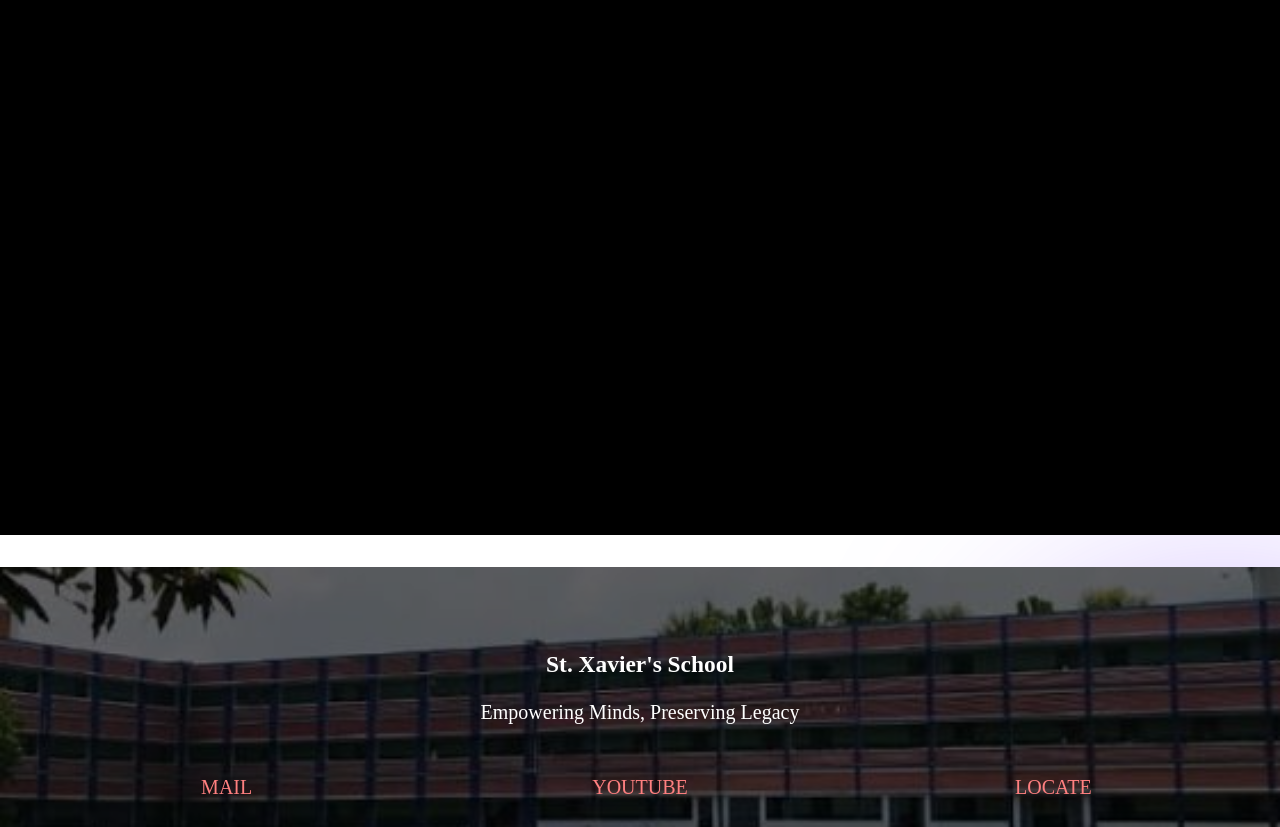
==== commit c9543271: "Updated website" ====
--- a/index.html
+++ b/index.html
@@ -173,7 +173,7 @@
     <H1>TOPPERS</H1>
     <div class="student">
             <div class="std-card" data-aos="fade-up" >
-                 <img src="gjo.jpg" alt="student" Image">
+                 <img src="pfp.jpg" alt="student  Image">
         <div class="std-card-content">
             <h2 >SOTURU GOJO</h2>
             <p>
@@ -183,7 +183,7 @@
             </div>
             <div class="student">
             <div class="std-card" data-aos="fade-up">
-                 <img src="sku.jpg" alt="Student Image">
+                 <img src="pfp.jpg" alt="Student Image">
         <div class="std-card-content">
             <h2>-NO-DATA-</h2>
             <p>
@@ -200,7 +200,7 @@
     <H1>BEST TEACHERS</H1>
     <div class="teacher">
             <div class="tr-card" data-aos="fade-up">
-                 <img src="gjo.jpg" alt="student">
+                 <img src="pfp.jpg" alt="student">
         <div class="std-card-content">
             <h2 >-NO-DATA-</h2>
             <p>
@@ -210,7 +210,7 @@
             </div>
             <div class="teacher">
             <div class="tr-card" data-aos="fade-up">
-                 <img src="sku.jpg" alt="Student Image">
+                 <img src="pfp.jpg" alt="Student Image">
         <div class="std-card-content">
             <h2>-NO-DATA-</h2>
             <p>
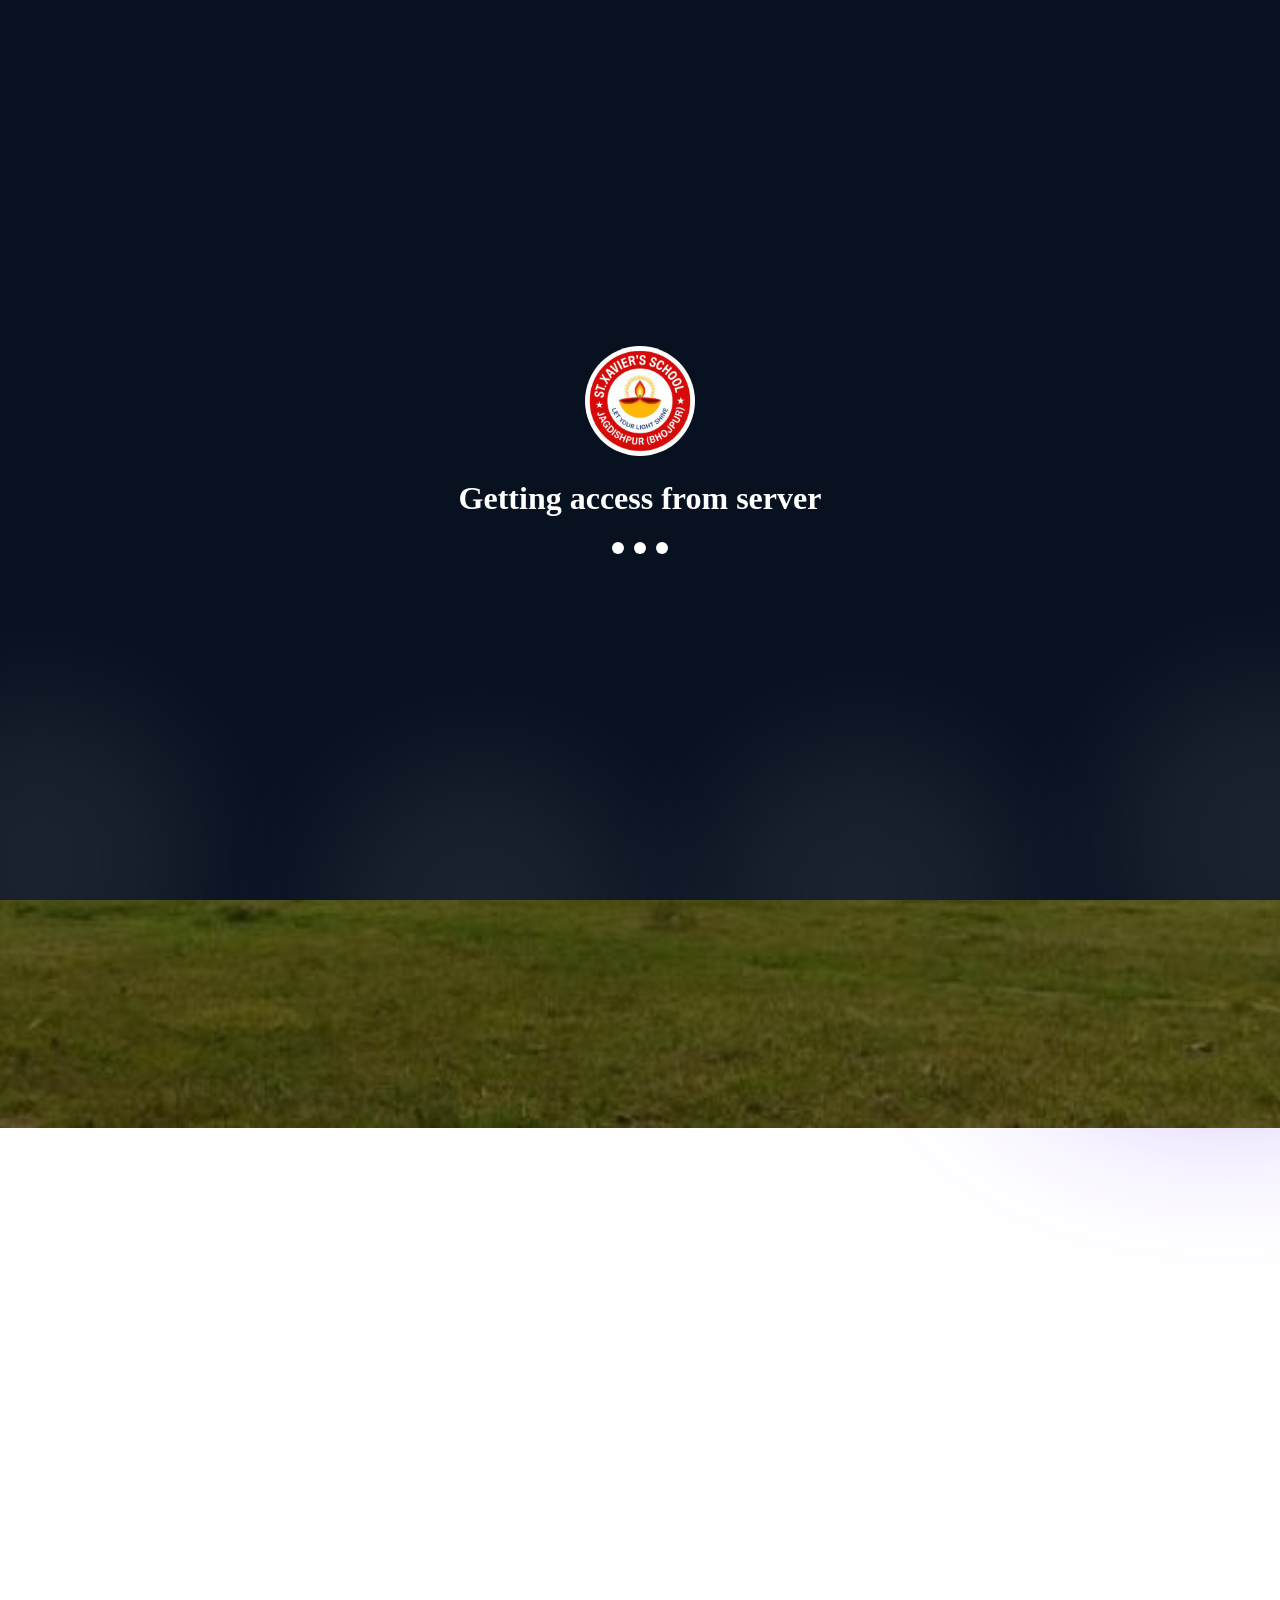
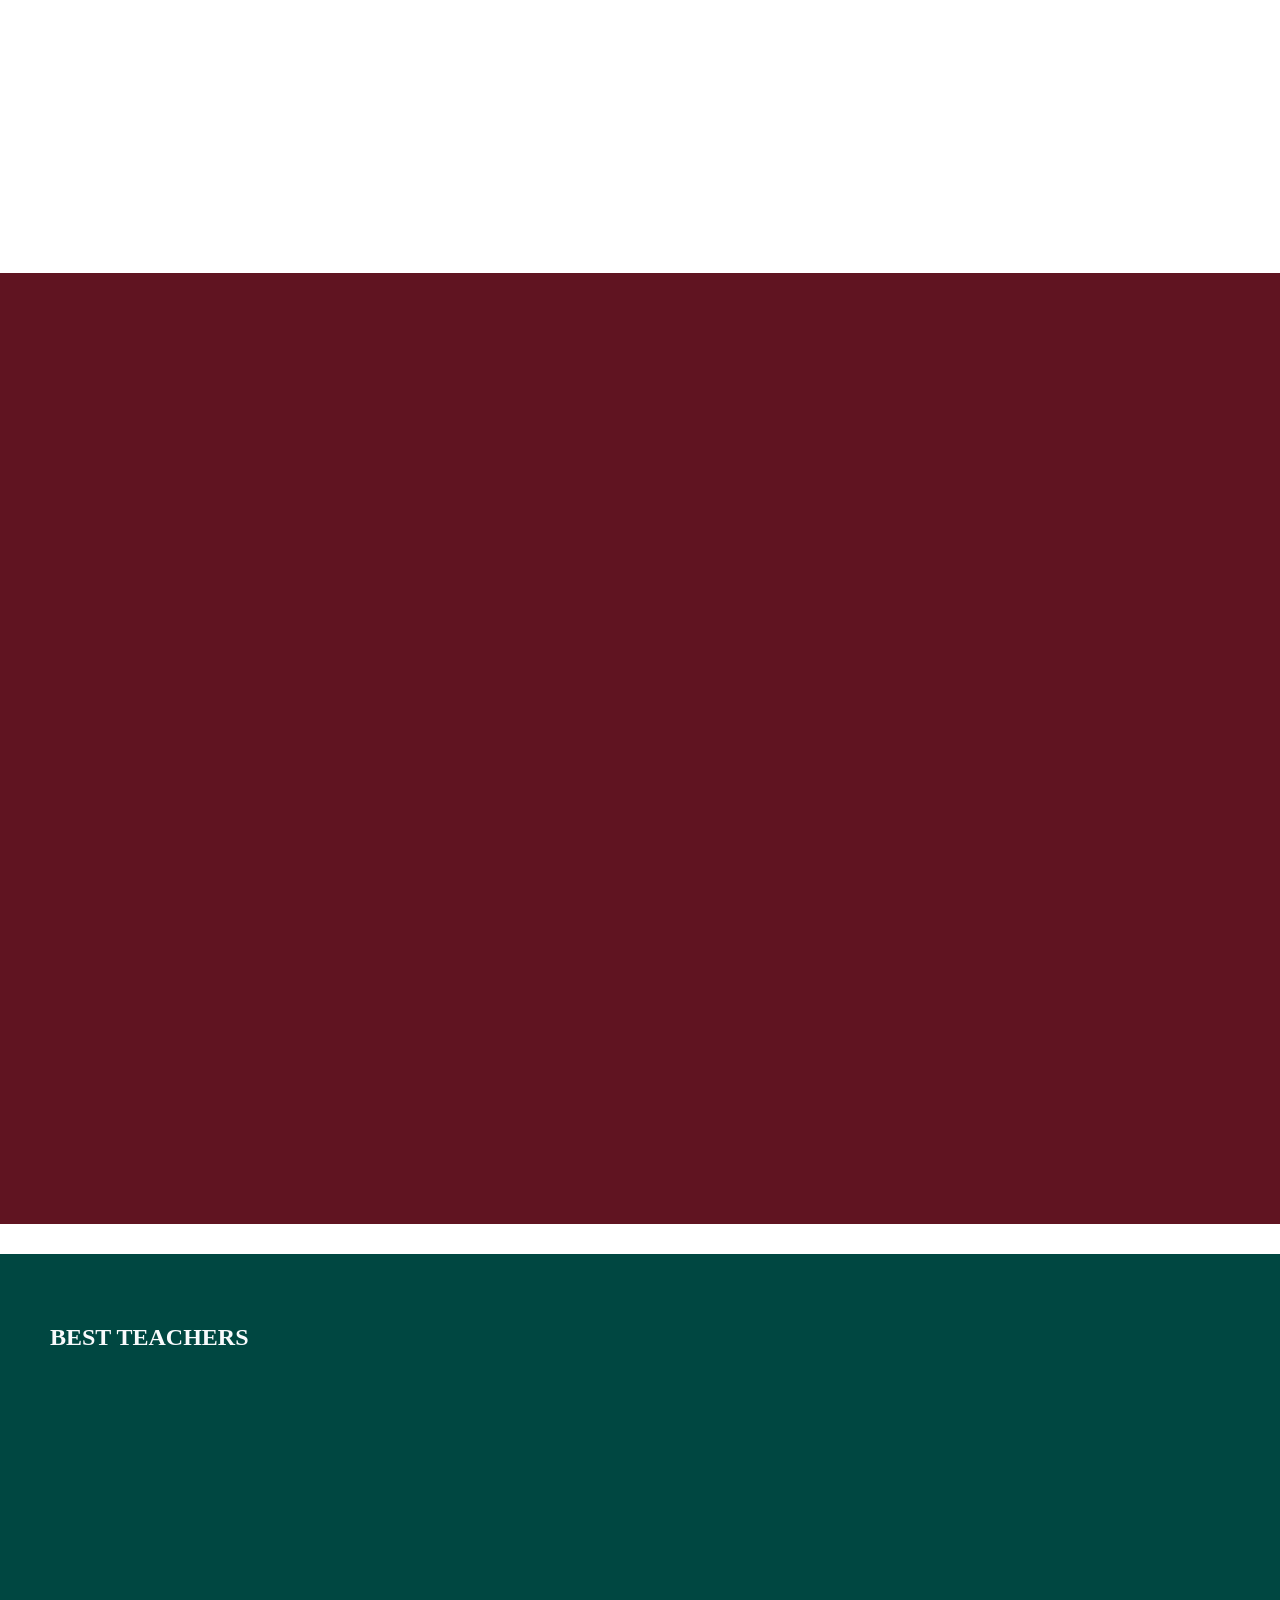
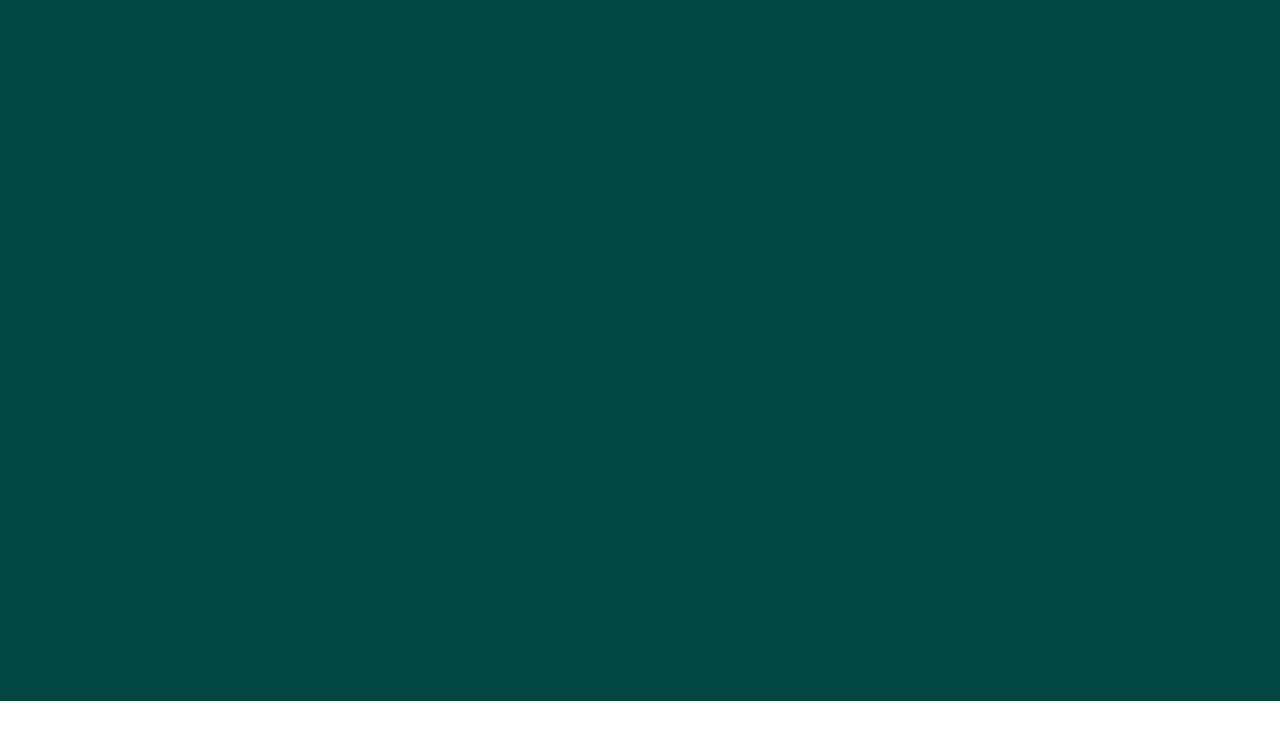
==== commit 8dcdeca7: "Updated website" ====
--- a/index.html
+++ b/index.html
@@ -42,15 +42,15 @@
 
 
     <div class="heading">
-<h1><EM> ST</EM> XAVIER'S SCHOOL</h1>
+<h1 data-aos="zoom-in"><EM> ST</EM> XAVIER'S SCHOOL</h1>
 
       
 
     </div>
 
-      <div class="navbar">
-
-            <ul class="nav-links">
+      <div class="navbar" >
+
+            <ul class="nav-links" data-aos="fade-up" data-aos-delay="200">
                 <li> <a href="home.html">HOME</a></li>
                 <li> <a href="#">GALLERY</a></li>
                 <li> <a href="#">ACADEMICS</a></li>
@@ -77,14 +77,14 @@
             and become responsible global citizens. 
         </p>
 
-        <a href="#" class="btn">Explore More</a>
+        <a href="#" class="btn" data-aos="fade-in">Explore More</a>
     </div>
 
 </div>
         
 <section class="cards-section">
 
-    <div class="card" data-aos="fade-up">
+    <div class="card" data-aos="fade-up" data-aos-delay="200">
         <img src="xavier.jpg" alt="Card Image">
         <div class="card-content">
             <h2>School campus</h2>
@@ -99,7 +99,7 @@
         </div>
     </div>
 
-    <div class="card" data-aos="fade-up">
+    <div class="card" data-aos="fade-up" data-aos-delay="200">
         <img src="pr.jpg" alt="Card Image">
         <div class="card-content">
             <h2>PRINCIPLE</h2>
@@ -110,7 +110,7 @@
         </div>
     </div>
 
-    <div class="card" data-aos="fade-up">
+    <div class="card" data-aos="fade-up" data-aos-delay="200">
         <img src="tr.jpg" alt="Card Image">
         <div class="card-content">
             <h2>Best Teachers</h2>
@@ -121,7 +121,7 @@
         </div>
     </div>
 
-    <div class="card" data-aos="fade-up">
+    <div class="card" data-aos="fade-up" data-aos-delay="200">
         <img src="gallery.jpg" alt="Card Image">
         <div class="card-content">
             <h2>School Celebrations</h2>
@@ -136,110 +136,136 @@
 </section>
 
 
-<section class="stats" >
-
-    <div class="stat-box" data-aos="flip-right">
+        <section class="stats" >
+
+             <div class="stat-box" data-aos="flip-right" data-aos-delay="200">
 
             <h2 class="counter" data-target="2000">
                 0
             </h2>
             <p>Students</p>
-    </div>
-
-    <div class="stat-box" data-aos="flip-right">
+                 </div>
+
+            <div class="stat-box" data-aos="flip-right" data-aos-delay="200">
 
         <h2 class="counter" data-target="60">
             0
         </h2>
             <p>Teachers</p>
-    </div>
-
-    <div class="stat-box" data-aos="flip-right">
+                 </div>
+
+             <div class="stat-box" data-aos="flip-right" data-aos-delay="200">
 
         <h2 class="counter" data-target="30">
             0
         </h2>
             <p>Year of Excellence</p>
-    </div>
-
-    <div class="stat-box" data-aos="flip-right">
+                 </div>
+
+             <div class="stat-box" data-aos="flip-right" data-aos-delay="200">
         <h2 class="counter" data-target="100">
             0
         </h2>
         <p>Board Result(%)</p>
-    </div>
-    
-<div class="std-cla">
-    <H1>TOPPERS</H1>
-    <div class="student">
-            <div class="std-card" data-aos="fade-up" >
-                 <img src="pfp.jpg" alt="student  Image">
-        <div class="std-card-content">
-            <h2 >SOTURU GOJO</h2>
-            <p>
-                A GREAT STUDENT FROM ST XAVIER'S WHO GO 95% IN CLASS 10 BOARDS
-            </p>
-            </div>
-            </div>
+                 </div>
+    
+
+  <!--std-->
+
+    <div class="std-cla">
+        <h1 data-aos="fade-in">TOPPERS</h1>
             <div class="student">
-            <div class="std-card" data-aos="fade-up">
-                 <img src="pfp.jpg" alt="Student Image">
-        <div class="std-card-content">
-            <h2>-NO-DATA-</h2>
-            <p>
-                A GREAT TEACHER FROM MATHS FACULTY WHO GO 94% IN CLASS 10 BOARDS
-            </p>
-            </div>
-            </div>
-        </div>
-        </div>
-        </div>
+                <div class="std-card" data-aos="fade-up" data-aos-delay="200">
+                    <img src="pfp.jpg">
+                    <h2>-NO-DATA-</h2>
+                    <p>recenty no details are mentioned</p>
+                </div>
+
+            <div class="std-card" data-aos="fade-up" data-aos-delay="200">
+                    <img src="pfp.jpg">
+                    <h2>-NO-DATA-</h2>
+                    <p>recenty no details are mentioned</p>
+                </div>
+            <div class="std-card" data-aos="fade-up" data-aos-delay="200">
+                    <img src="pfp.jpg">
+                    <h2>-NO-DATA-</h2>
+                    <p>recenty no details are mentioned</p>
+                </div>
+            <div class="std-card" data-aos="fade-up" data-aos-delay="200">
+                    <img src="pfp.jpg">
+                    <h2>-NO-DATA-</h2>
+                    <p>recenty no details are mentioned</p>
+                </div>
+            <div class="std-card" data-aos="fade-up" data-aos-delay="200">
+                    <img src="pfp.jpg">
+                    <h2>-NO-DATA-</h2>
+                    <p>recenty no details are mentioned</p>
+                </div>
+            
+            </div>
+
+    </div>
         
-<section class="tea-cla">
+<div class="tea-cla">
         <div class="tr-cla">
     <H1>BEST TEACHERS</H1>
     <div class="teacher">
-            <div class="tr-card" data-aos="fade-up">
-                 <img src="pfp.jpg" alt="student">
-        <div class="std-card-content">
-            <h2 >-NO-DATA-</h2>
-            <p>
-                A GREAT TEACHER FROM SCIENCE FACULTY, A GOATED TEACHER OF ST XAVIER'S
-            </p>
-            </div>
-            </div>
+            <div class="tr-card" data-aos="fade-up" data-aos-delay="200">
+                 <img src="pfp.jpg" alt="student">
+        <div class="tr-card-content">
+            <h2 >-NO-DATA-</h2>
+            <p>
+                 No details are mentioned
+            </p>
+            </div>
+            </div>
+
+             <div class="tr-card" data-aos="fade-up" data-aos-delay="200">
+                 <img src="pfp.jpg" alt="student">
+        <div class="tr-card-content">
+            <h2 >-NO-DATA-</h2>
+            <p>
+                 No details are mentioned
+            </p>
+            </div>
+            </div>
+
+             <div class="tr-card" data-aos="fade-up" data-aos-delay="200">
+                 <img src="pfp.jpg" alt="student">
+        <div class="tr-card-content">
+            <h2 >-NO-DATA-</h2>
+            <p>
+                 No details are mentioned
+            </p>
+            </div>
+            </div>
+             <div class="tr-card" data-aos="fade-up" data-aos-delay="200">
+                 <img src="pfp.jpg" alt="student">
+        <div class="tr-card-content">
+            <h2 >-NO-DATA-</h2>
+            <p>
+                No details are mentioned
+            </p>
+            </div>
+            </div>
+            
             <div class="teacher">
-            <div class="tr-card" data-aos="fade-up">
+            <div class="tr-card" data-aos="fade-up" data-aos-delay="200">
                  <img src="pfp.jpg" alt="Student Image">
-        <div class="std-card-content">
+        <div class="tr-card-content">
             <h2>-NO-DATA-</h2>
             <p>
-                  A GREAT TEACHER FROM MATHS FACULTY 
-            </p>
-            </div>
-            </div>
-        </div>
-        </div>
-        </div>
-        </section>
+                 No details are mentioned
+            </p>
+            </div>
+            </div>
+        </div>
+        </div>
+        
 
 
 </section>
-<footer class="footer">
-    <div class="footer-content">
-        <h3>St. Xavier's School</h3>
-        <p>Empowering Minds, Preserving Legacy</p>
-        </div>
-        
-         <div class="down-links">
-        
-        <a href="#">MAIL</a>
-        <a href="#">YOUTUBE</a>
-        <a href="#">LOCATE</a>
-        </ul>
-    </div>
-   
-</footer>
+
     <script src="web.js"></script>
     <script src="https://unpkg.com/aos@2.3.4/dist/aos.js"></script>
 
--- a/web.css
+++ b/web.css
@@ -20,14 +20,14 @@
 }
 
 body::before{
-    background:rgba(37,99,235,.3);
+    background:rgba(0, 81, 255, 0.847);
     top: -120px;
     left:-120px;
 }
 
 body::after{
-    background:rgba(113, 52, 255, 0.649);
-    bottom:--120px;
+    background:rgba(76, 0, 255, 0.856);
+    bottom:-120px;
     right:-120px;
 }
 
@@ -245,7 +245,7 @@
 
 .card:hover{
     transform:translateY(-10px);
-    box-shadow:0 0 25PX rgb(148, 144, 255);
+    box-shadow:0 0 25PX rgb(249, 249, 249);
 }
 
 .card img{
@@ -361,23 +361,19 @@
 .down{
     display: flex;
     justify-content: center;
-    width: 100%;
-    max-width: 1600px;
-    position: relative;
-    top:10rem;
+    position: relative;
+    
 }
 
 
 .down-links{
 
-    display:grid;
-    grid-template-columns:repeat(auto-fit,minmax(230px,1fr));
+    display:flex;
+    justify-content: center;
+    align-items: center;
     font-size: 20px;
     justify-content: center;
     position: relative;
-    top:2rem;
-    
-    max-width: 1600px;
 }
 .down-links a{
     color: rgb(255, 128, 128);
@@ -468,14 +464,6 @@
 }
 
 
-
-
-
-.std-card:hover{
-    box-shadow:0 0 25PX rgb(148, 144, 255);
-    transition: 1s ease all;
-}
-
 .std-card img{
     width:100%;
     height:auto;
@@ -500,14 +488,14 @@
 }
 
 .tea-cla{
-    background:rgb(0, 0, 0);
+    background: #004741;
     width: 100%;
     height: auto;
     max-width: 1600px;
     padding: 50px;
 }
 .tr-cla{
-    background: #000000;
+    
     top:1rem;
 }
 .teacher{
@@ -522,19 +510,11 @@
 
 
 .tr-card{
-    background:#ffff89;
+    background:#000000;
     border-radius:15px;
     overflow:hidden;
-    box-shadow:0 0px 10px rgb(255, 255, 255);
+    box-shadow:0 10px 25px black;
     transition:1s;
-}
-
-
-
-
-
-.tr-card:hover{
-    box-shadow:0 0 25PX rgb(148, 144, 255);
 }
 
 .tr-card img{
@@ -551,11 +531,11 @@
 
 .tr-card-content h2{
     margin-bottom:10px;
-    color:#000000;
+    color:#f4f2f2;
 }
 
 .tr-card-content p{
-    color:rgb(0, 0, 0);
+    color:rgb(254, 254, 254);
     line-height:1.6;
     margin-bottom:20px;
 }
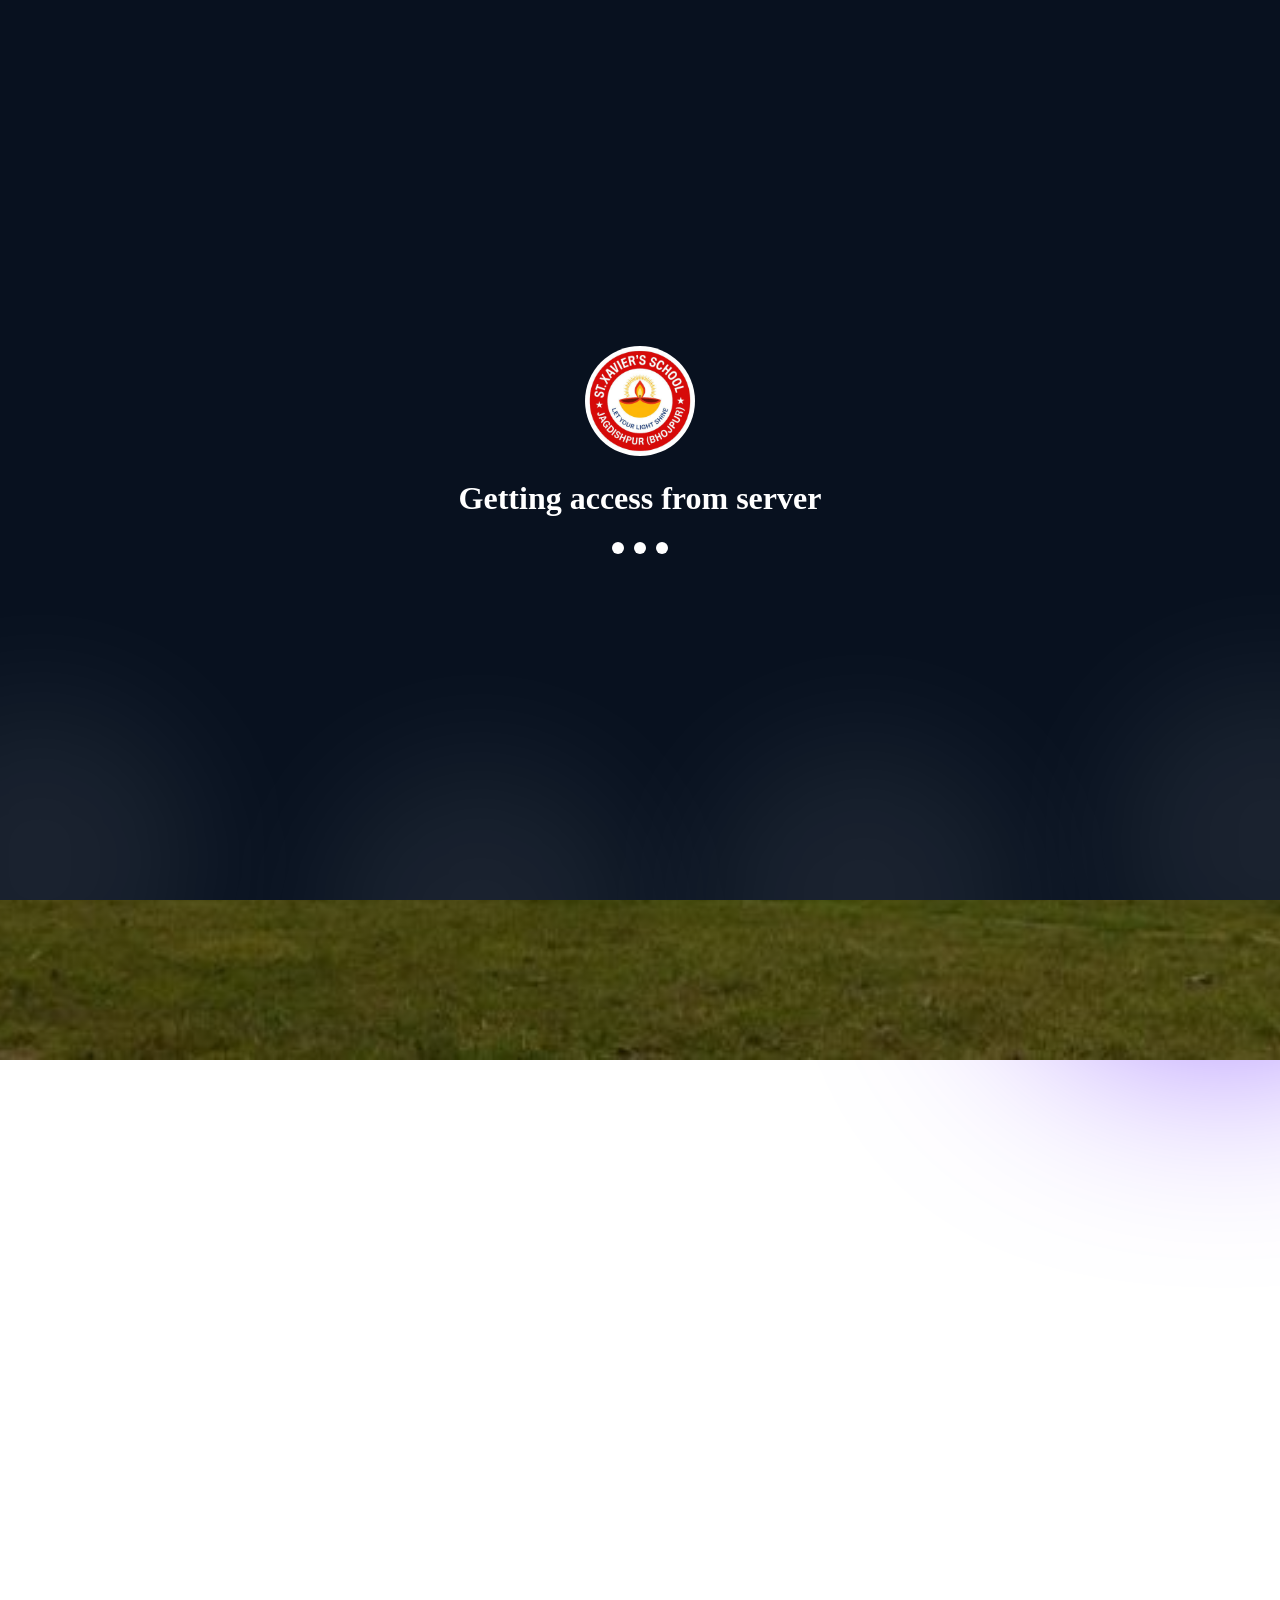
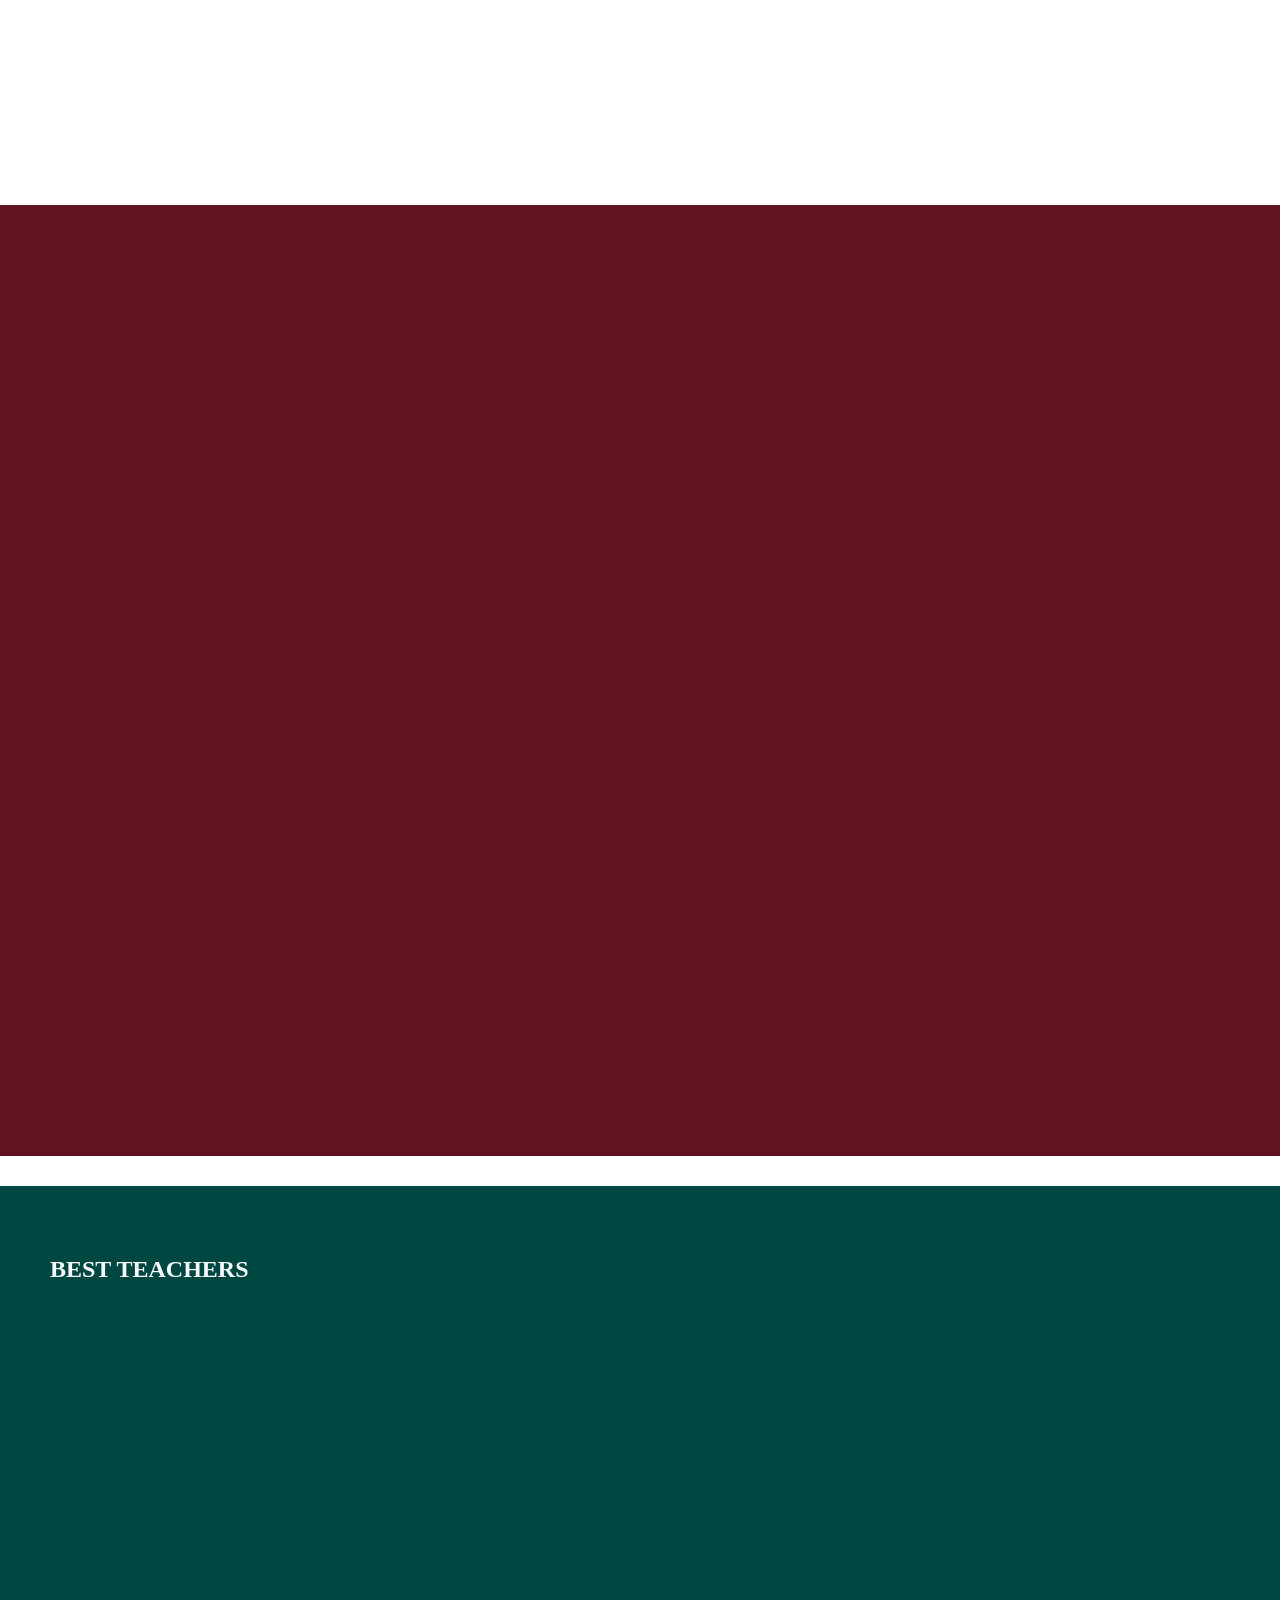
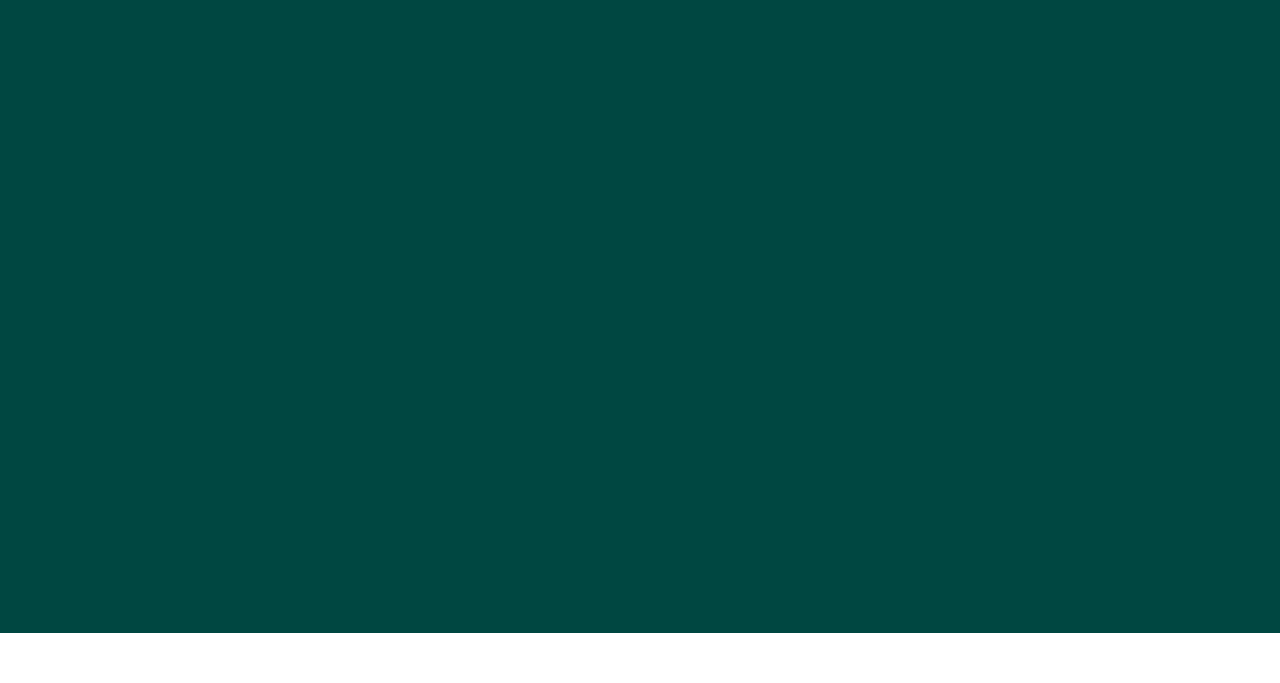
==== commit 67af15a4: "Updated website" ====
--- a/index.html
+++ b/index.html
@@ -42,10 +42,9 @@
 
 
     <div class="heading">
+             <div class="heading-img"><img src="logo00.png" data-aos="fade-up" data-aos-delay="200"></div>
+
 <h1 data-aos="zoom-in"><EM> ST</EM> XAVIER'S SCHOOL</h1>
-
-      
-
     </div>
 
       <div class="navbar" >
@@ -77,7 +76,7 @@
             and become responsible global citizens. 
         </p>
 
-        <a href="#" class="btn" data-aos="fade-in">Explore More</a>
+        <a href="loginpage.html" class="btn" data-aos="fade-in">LOGIN</a>
     </div>
 
 </div>
--- a/web.css
+++ b/web.css
@@ -37,7 +37,6 @@
 max-width:1600px;
 background: rgb(255, 255, 255);
 backdrop-filter: rgba(255,255,255,.15);
-border: 1px solid rgba(255,255,255,.015);
 display:flex;
 justify-content:center;
 text-decoration:underline;
@@ -47,11 +46,23 @@
 .heading h1{
     color:rgb(0, 0, 0);
     font-family: "Black Ops One";
-  
-  
-  margin-left:5%;
-  font-size:clamp(1.5rem,5vw,4rem);
-
+    position: relative;
+    top:1rem;
+
+  font-size:clamp(1.5rem,3vw,3rem);
+
+}
+
+.heading-img{
+    display: flex;
+    align-items: center;
+    position: relative;
+    
+}
+.heading-img img{
+    width:80px;
+    height:80px;
+    object-fit: contain;
 }
 
 .mainbg{
@@ -539,3 +550,94 @@
     line-height:1.6;
     margin-bottom:20px;
 }
+
+.login-box{
+    width:90%;
+    max-width:420px;
+    margin: 50px auto;
+    padding: 35px;
+    background: #111;
+    border-radius: 18px;
+    position: relative;
+    top:6rem;
+    
+}
+
+.toggle{
+    display:flex;
+    position:relative;
+    background:#ddd;
+    border-radius:30px;
+    overflow:hidden;
+    margin-bottom:20px;
+}
+
+.toggle button{
+    flex:1;
+    padding:12px;
+    border:none;
+    background:transparent;
+    cursor:pointer;
+    z-index:2;
+    font-weight:bold;
+}
+
+.slider{
+    position:absolute;
+    width:50%;
+    height:100%;
+    background:#2563eb;
+    border-radius:30px;
+    transition:.3s;
+}
+
+.active{
+    color:white;
+    border-radius: 30px;
+}
+
+.input-group{
+    display: flex;
+    flex-direction: column;
+    gap:15px;
+}
+input{
+    width: 100%;
+    height: 50px;
+    padding: 0 15px;
+    margin-left:12px 0;
+    border: none;
+    outline: none;
+    border-radius: 12px;
+    box-sizing: border-box;
+
+}
+input::placeholder{
+    color: #777;
+    font-size: 15px;
+}
+
+button[type="submit"]{
+    position: relative;
+    top:1rem;
+    width:100%;
+    padding:10px;
+}
+@media (max-width: 480px){
+    .login-box{
+        width:95%;
+        padding:20px;
+    }
+
+    h2{
+        font-size:26px;
+    }
+    input,
+    button{
+        height: 48px;
+        font-size: 15px;
+    }
+    .toggle button{
+        font-size:14px;
+    }
+}
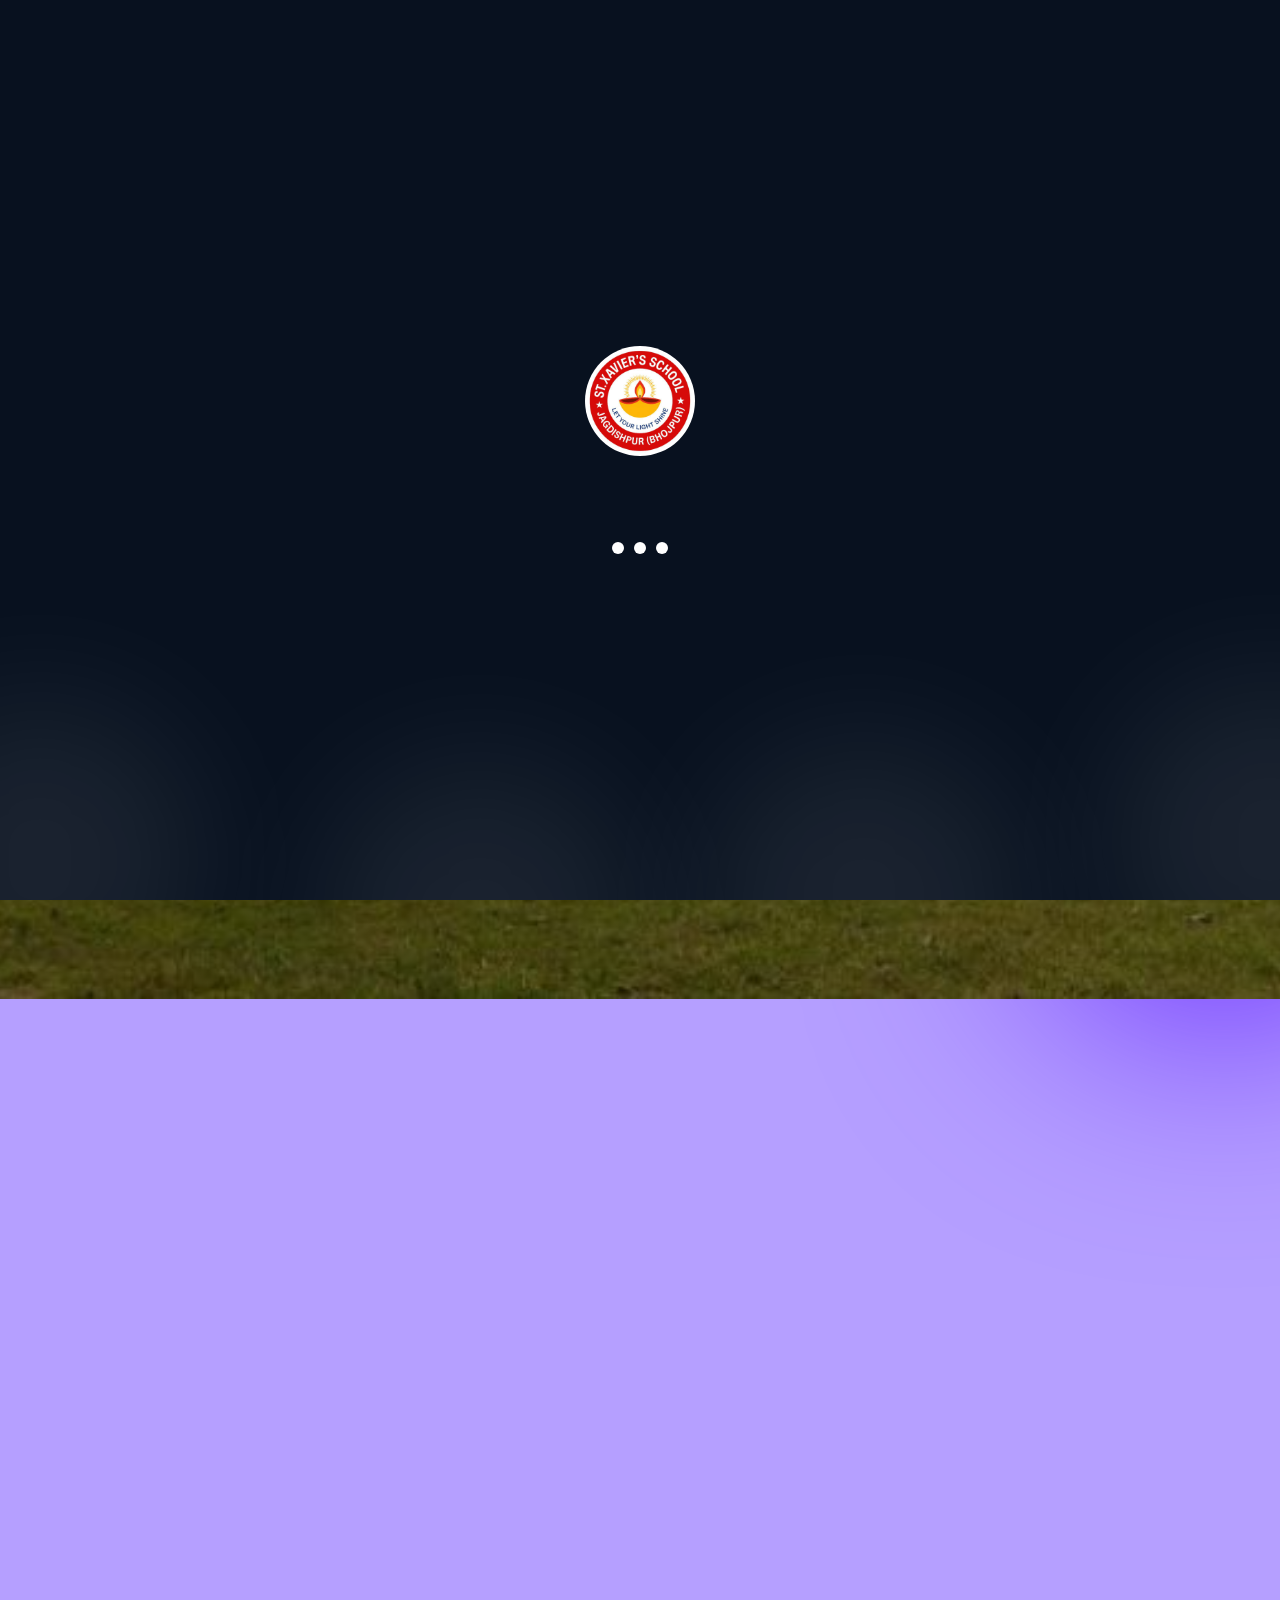
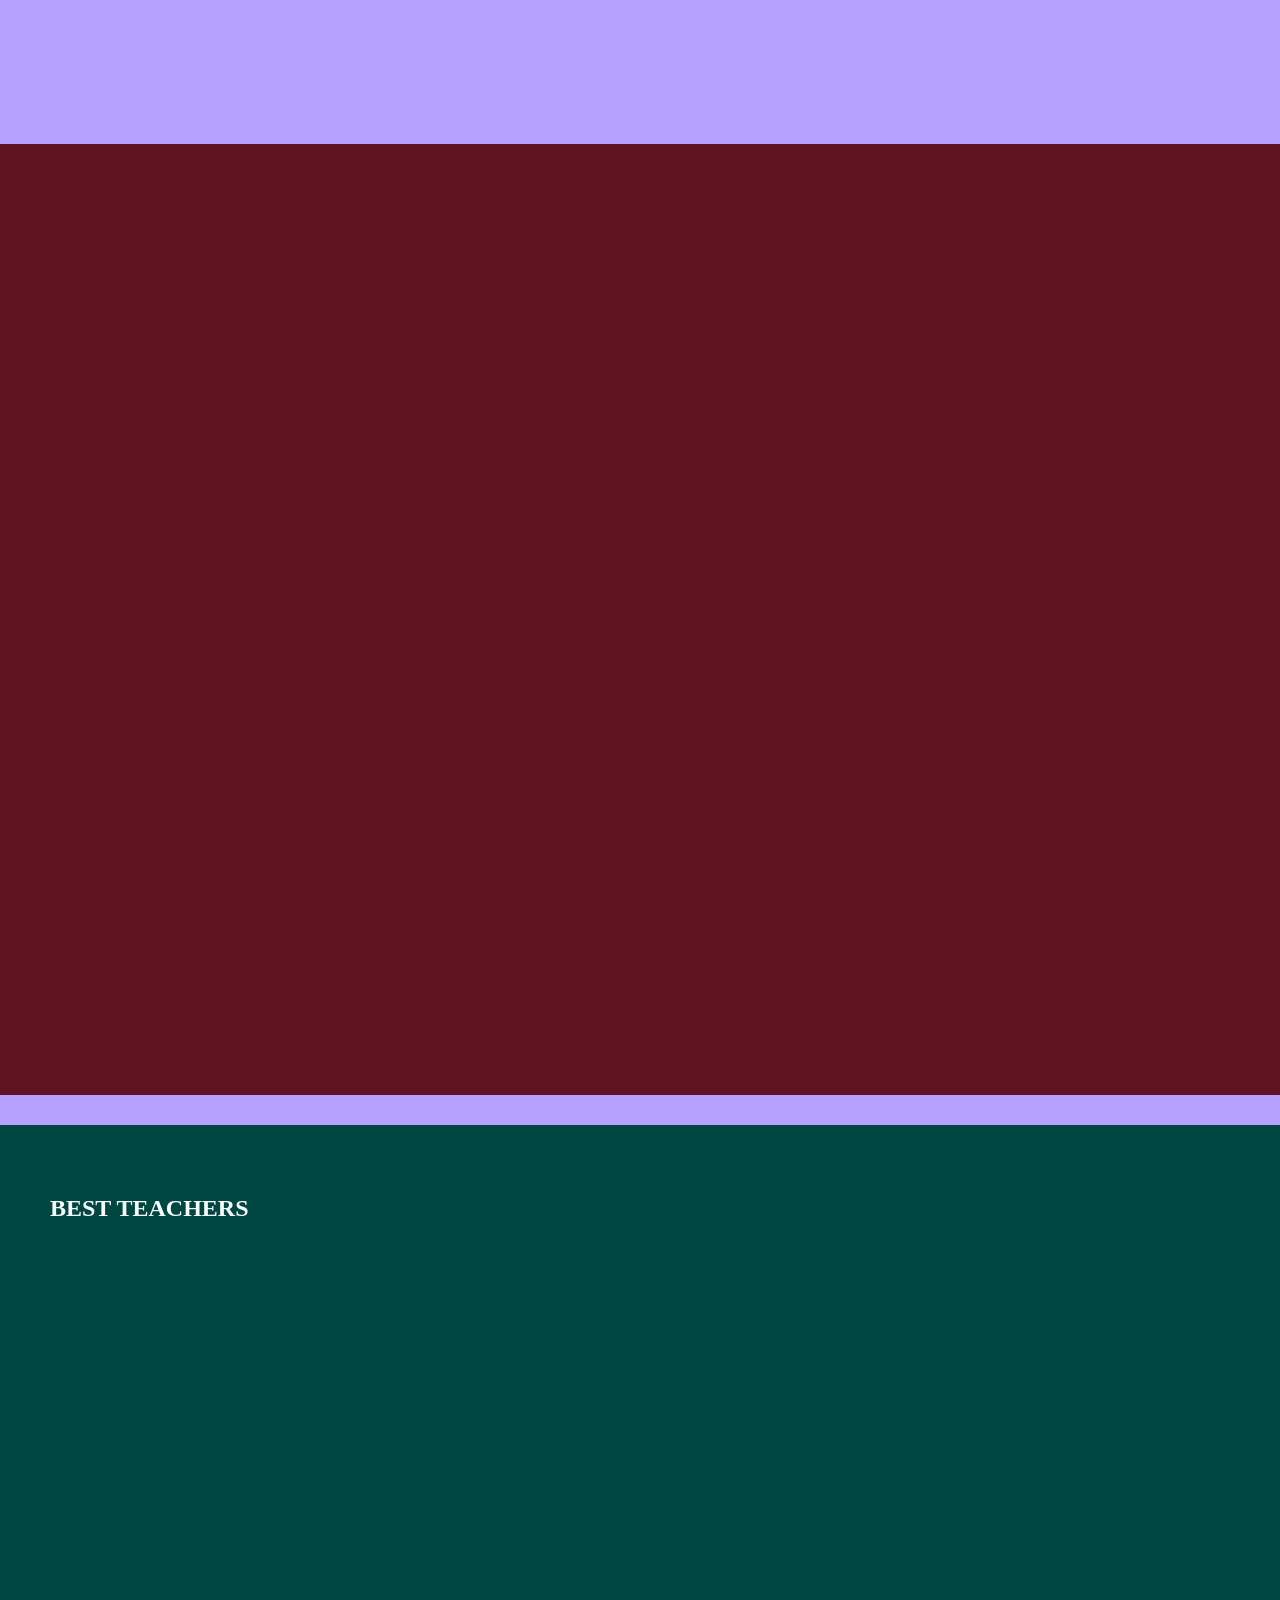
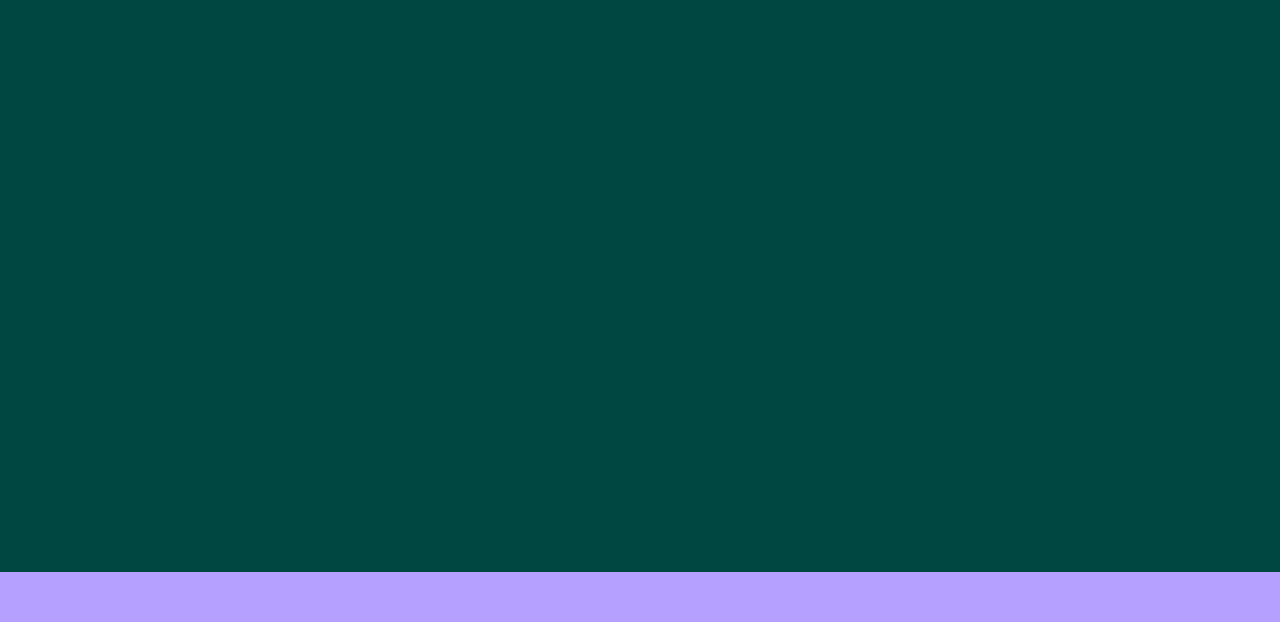
==== commit 7f3e731b: "Updated website" ====
--- a/index.html
+++ b/index.html
@@ -7,10 +7,10 @@
     <link rel="stylesheet" href="mainloader.css">
     <link rel="stylesheet" href="https://unpkg.com/aos@2.3.4/dist/aos.css">
     <link rel="icon" type="image/jpeg"href="logo12.jpg">
-      
-       <link rel="preconnect" href="https://fonts.googleapis.com">
-<link rel="preconnect" href="https://fonts.gstatic.com" crossorigin>
-<link href="https://fonts.googleapis.com/css2?family=Audiowide&family=Bebas+Neue&family=Black+Ops+One&family=Montenegrin+Gothic+One&family=Yuyu&display=swap" rel="stylesheet"> 
+    <link rel="stylesheet"href="https://cdnjs.cloudflare.com/ajax/libs/font-awesome/6.7.2/css/all.min.css">
+    <link rel="preconnect" href="https://fonts.googleapis.com">
+    <link rel="preconnect" href="https://fonts.gstatic.com" crossorigin>
+    <link href="https://fonts.googleapis.com/css2?family=Audiowide&family=Bebas+Neue&family=Black+Ops+One&family=Montenegrin+Gothic+One&family=Yuyu&display=swap" rel="stylesheet"> 
     <title>ST.XAVIER'S SCHOOL</title>
 
 
@@ -47,17 +47,27 @@
 <h1 data-aos="zoom-in"><EM> ST</EM> XAVIER'S SCHOOL</h1>
     </div>
 
-      <div class="navbar" >
-
-            <ul class="nav-links" data-aos="fade-up" data-aos-delay="200">
-                <li> <a href="home.html">HOME</a></li>
-                <li> <a href="#">GALLERY</a></li>
-                <li> <a href="#">ACADEMICS</a></li>
-                <li> <a href="#">ABOUT</a></li>
-
-                
-            </ul>
-        </div>
+     <nav class="bottom-nav">
+    <a href="index.html">
+        <i class="fa-solid fa-house"></i>
+        <span>Home</span>
+    </a>
+
+    <a href="about.html">
+        <i class="fa-solid fa-bullhorn"></i>
+        <span>Notice</span>
+    </a>
+
+    <a href="admission.html">
+        <i class="fa-solid fa-school"></i>
+        <span>Admission</span>
+    </a>
+
+    <a href="contact.html">
+        <i class="fa-solid fa-phone"></i>
+        <span>Contact</span>
+    </a>
+</nav>
 <div class="mainbg">
 
     <img src="xavier.jpg" alt="St. Xavier's School">
--- a/web.css
+++ b/web.css
@@ -1,7 +1,7 @@
 body{
     margin:0;
     min-height: 100vh;
-    background: #ffffff;
+    background: #b59fff;
     color: #f8fafc;
     overflow-x:hidden;
     position:relative;
@@ -153,7 +153,7 @@
 }
 
 .btn:hover{
-    background: #0b4a8b;
+    background: #ffa02d;
     color: #fff;
     transform: translateY(-4px);
 }
@@ -188,46 +188,49 @@
 
 }
 
-.navbar{
-    display:flex;
-    justify-content: center;
-    
-    background:black;
-    position: relative;
-    left:0rem;
-    padding:1%;
-    font-family: "Bebas Neue";
-}
-
-.nav-links{
-    display: flex;
-    justify-content: center;
- 
-list-style: none;
-gap:1rem;
-font-size: 1.8rem;
-
-list-style:none;
-
-margin:0;
-padding:0;
-}
-
-.nav-links a{
+.bottom-nav{
+    position: fixed;
+    bottom: 20px;
+    left: 0;
+    width: 100%;
+    border-radius: 30px;
+    height: 70px;
+    background:rgb(255,255,255,.700);
+
+    display: flex;
+    justify-content: space-around;
+    align-items: center;
+
+    box-shadow: 0 -3px 10px rgba(0,0,0,0.15);
+
+    z-index: 9999;
+}
+
+.bottom-nav a{
     text-decoration: none;
-    color:rgb(255, 255, 255);
-}
-
-.nav-links a:hover{
-    display:flex;
-    color:rgb(186, 37, 240);
-    text-shadow:0 0 23px rgb(98, 0, 255);
-    
-    border-radius: 6px;
-    gap: 1rem;
-}
-
-
+    color: #444;
+    display: flex;
+    flex-direction: column;
+    align-items: center;
+    font-size: 14px;
+    transition: .3s;
+   
+}
+
+
+.bottom-nav a i{
+    font-size: 22px;
+    margin-bottom: 4px;
+}
+
+.bottom-nav a:hover{
+    color: #000000;
+    background:rgba(255, 255, 255, 0.811);
+    border-radius: 40px;
+    padding: 10px;
+    
+    
+}
 
 
 
@@ -556,11 +559,17 @@
     max-width:420px;
     margin: 50px auto;
     padding: 35px;
-    background: #111;
+    background:rgba(255, 255, 255, 0.288);
+    backdrop-filter: blur(20px);
+    -webkit-backdrop-filter: blur(20px);
     border-radius: 18px;
     position: relative;
     top:6rem;
-    
+    border: 1px solid rgba(255,255,255,.700);
+    
+}
+#title{
+    color: black;
 }
 
 .toggle{
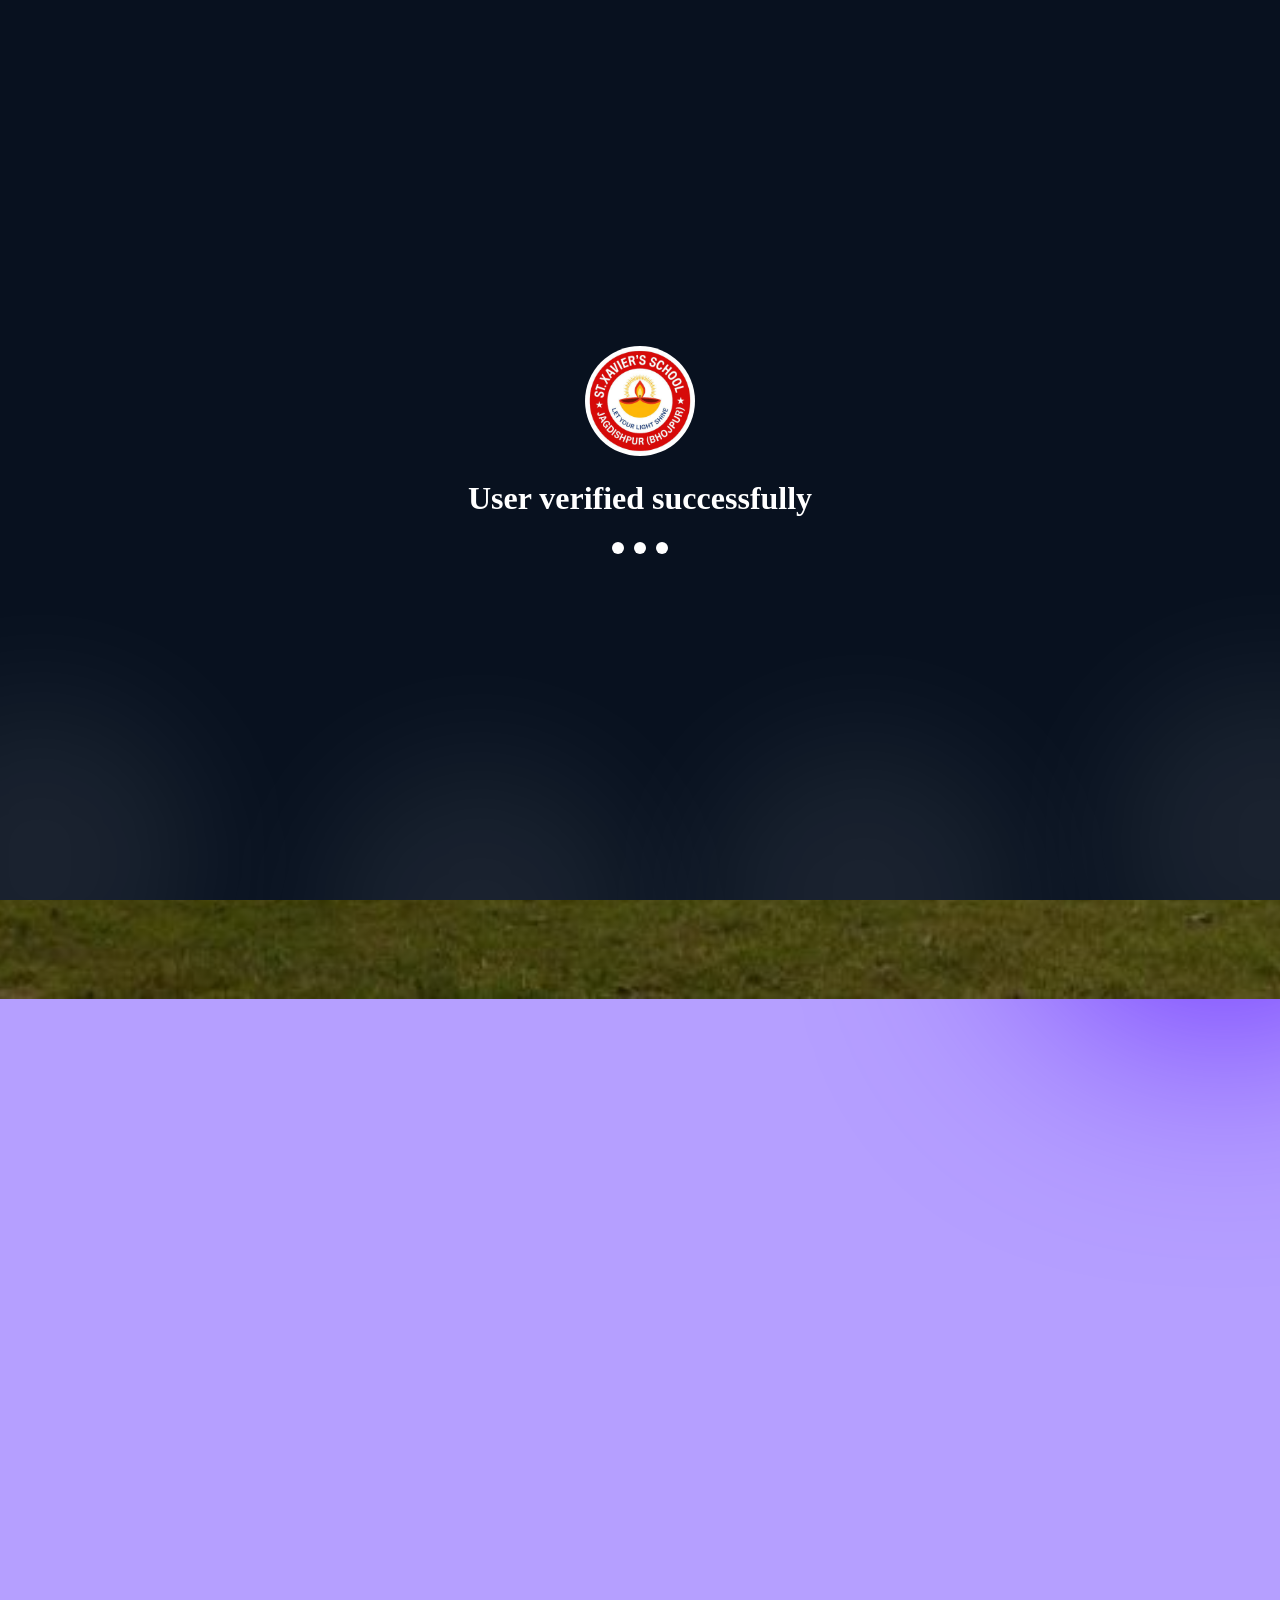
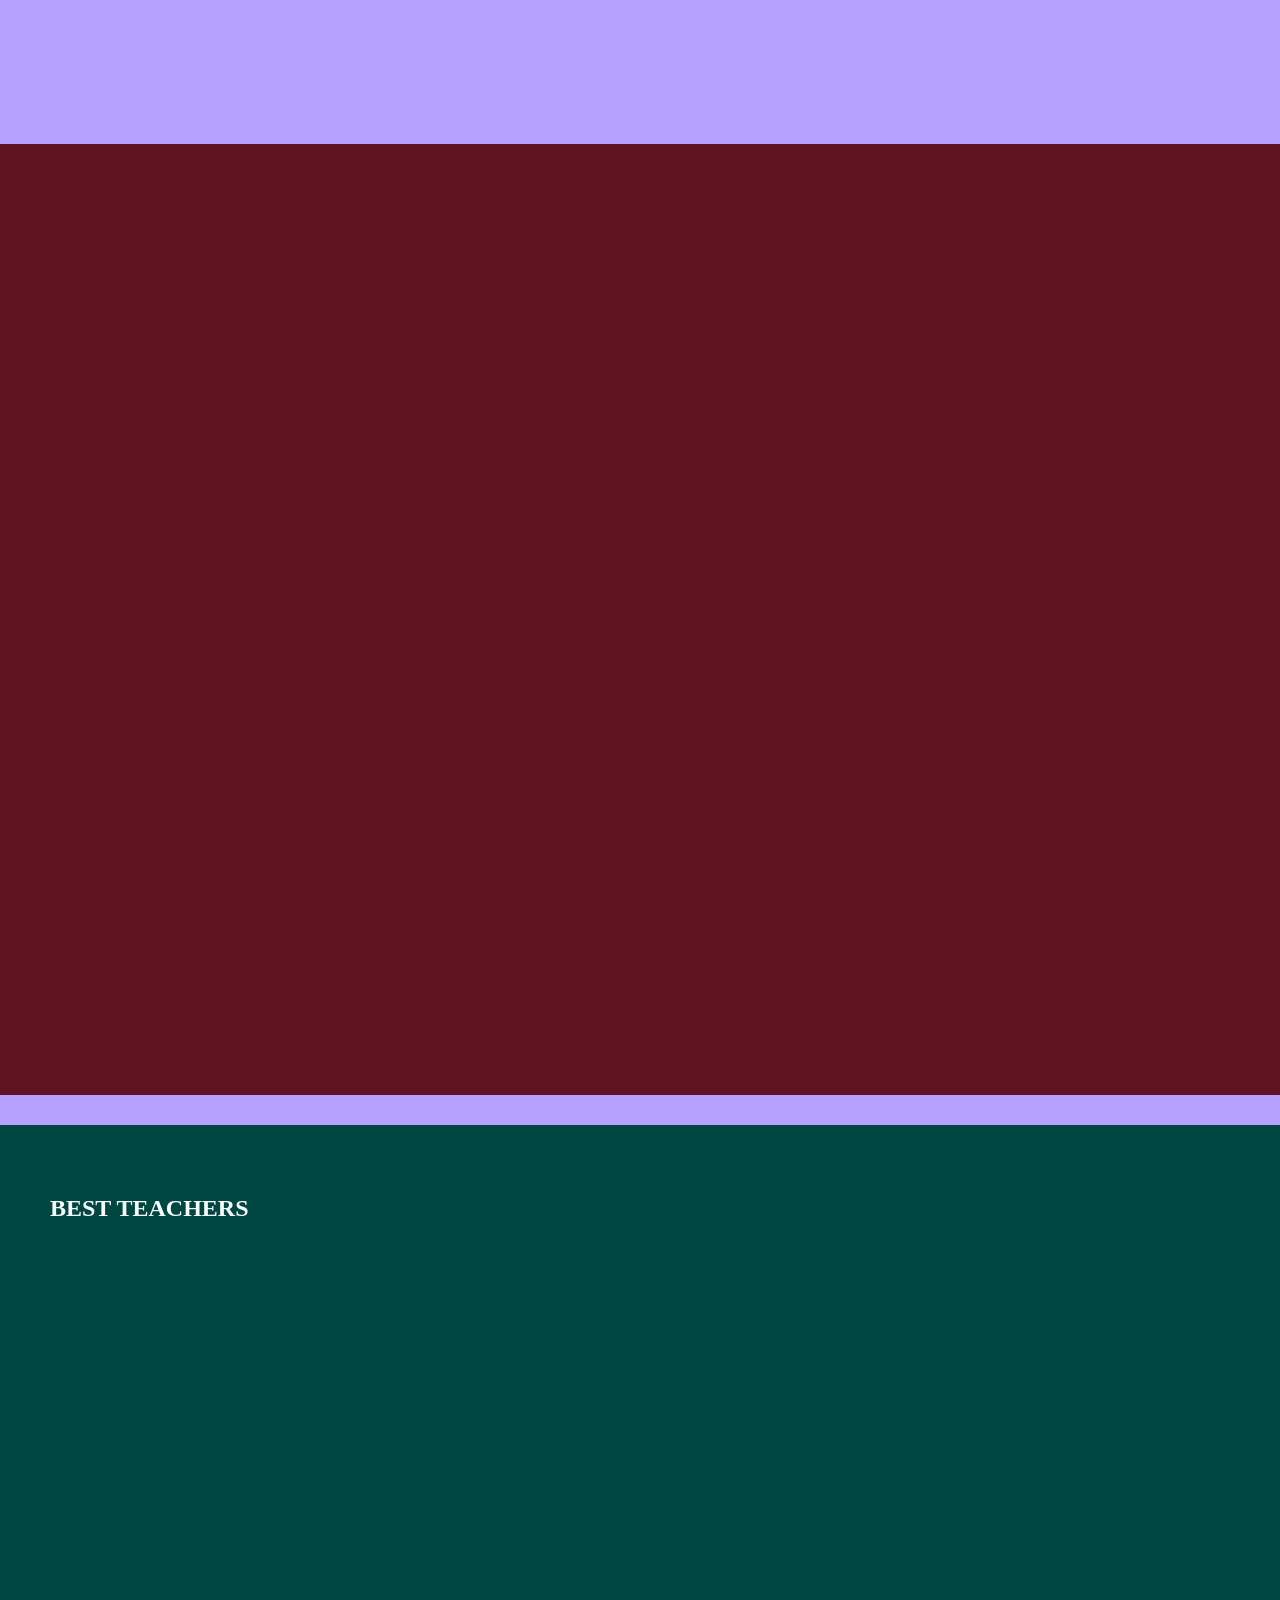
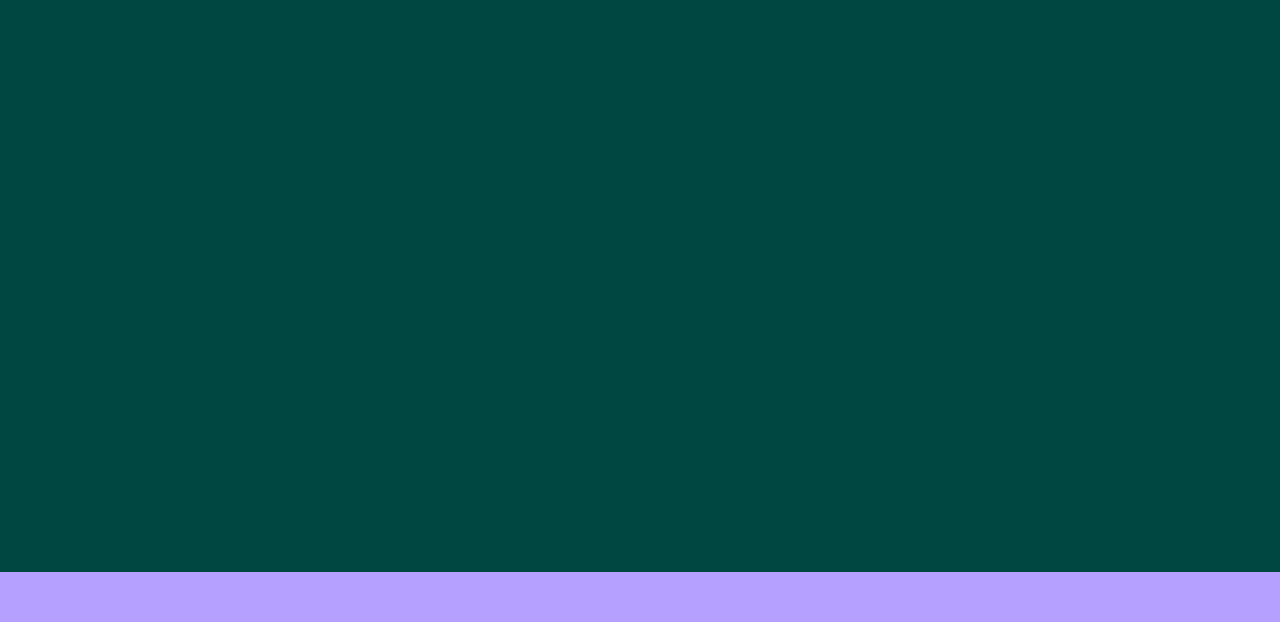
==== commit 67017d0a: "Updated website" ====
--- a/index.html
+++ b/index.html
@@ -47,7 +47,7 @@
 <h1 data-aos="zoom-in"><EM> ST</EM> XAVIER'S SCHOOL</h1>
     </div>
 
-     <nav class="bottom-nav">
+     <nav class="bottom-nav" data-aos="fade-up" data-aos-delay="200">
     <a href="index.html">
         <i class="fa-solid fa-house"></i>
         <span>Home</span>
--- a/web.css
+++ b/web.css
@@ -555,7 +555,7 @@
 }
 
 .login-box{
-    width:90%;
+    width:100%;
     max-width:420px;
     margin: 50px auto;
     padding: 35px;
@@ -590,6 +590,21 @@
     z-index:2;
     font-weight:bold;
 }
+.toggle-password{
+   background: rgba(255,255,255,.500);
+   display:flex;
+   justify-content: center;
+   align-items: center;
+   padding: 10px;
+   border-radius: 30px;
+}
+   
+.toggle-password a{
+    color:black;
+}
+.toggle-password:hover {
+    color: grey;
+}
 
 .slider{
     position:absolute;
@@ -606,31 +621,50 @@
 }
 
 .input-group{
-    display: flex;
-    flex-direction: column;
+    display:grid;
+    flex-direction:row;
     gap:15px;
+    transition: .5s;
 }
 input{
-    width: 100%;
+    width: 40%;
     height: 50px;
     padding: 0 15px;
-    margin-left:12px 0;
     border: none;
     outline: none;
     border-radius: 12px;
     box-sizing: border-box;
+     transition: .5s;
 
 }
 input::placeholder{
-    color: #777;
+    color:rgba(172, 136, 136, 0.571);
     font-size: 15px;
 }
 
+input:hover{
+    background: rgba(255, 255, 255, 0.427);
+    border: 1px solid rgba(255, 255, 255, 0.327);
+     width: 100%;
+    height: 50px;
+    margin-left: 12px 0;
+}
+
 button[type="submit"]{
+    display: flex;
+    justify-content: center;
+    align-items: center;
     position: relative;
     top:1rem;
     width:100%;
     padding:10px;
+    transition: .3s;
+}
+button[type="submit"]:hover{
+    border-radius: 30px;
+    width: 50%;
+    margin-left:100px;
+   
 }
 @media (max-width: 480px){
     .login-box{
